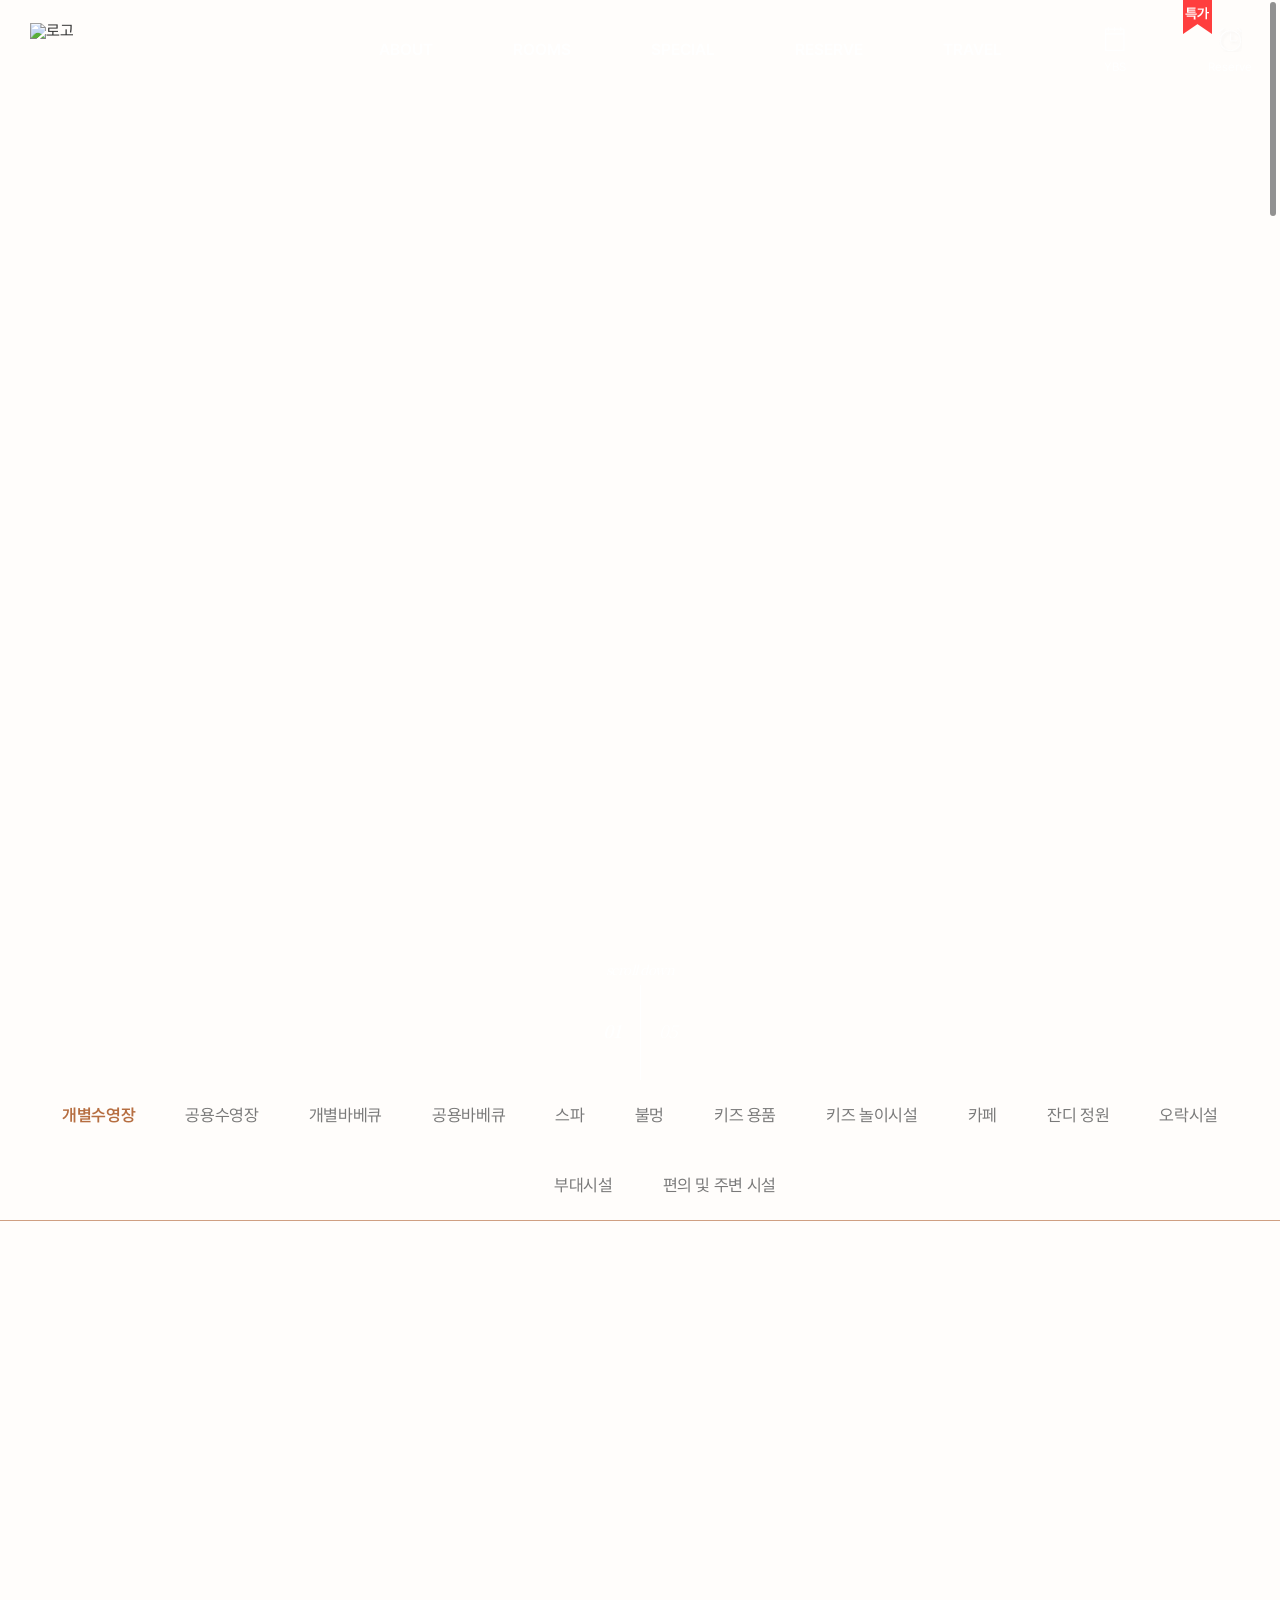
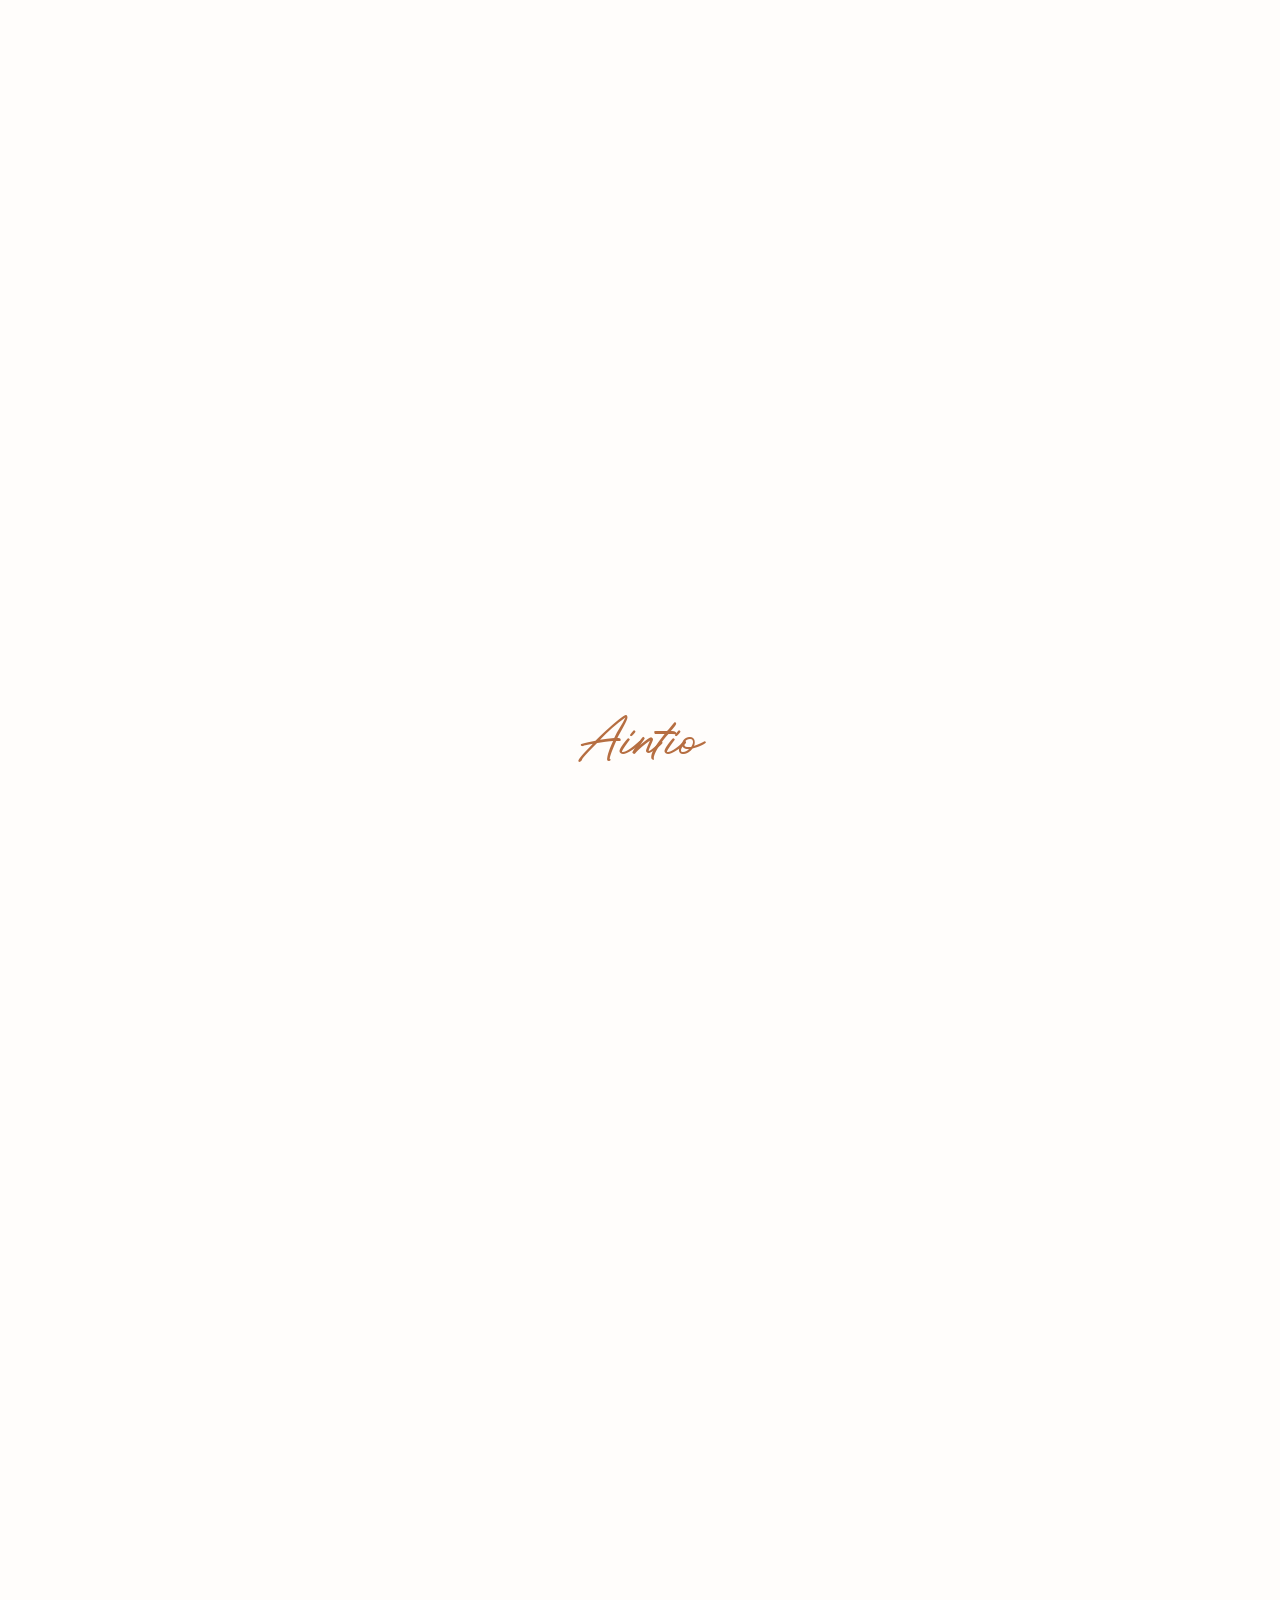
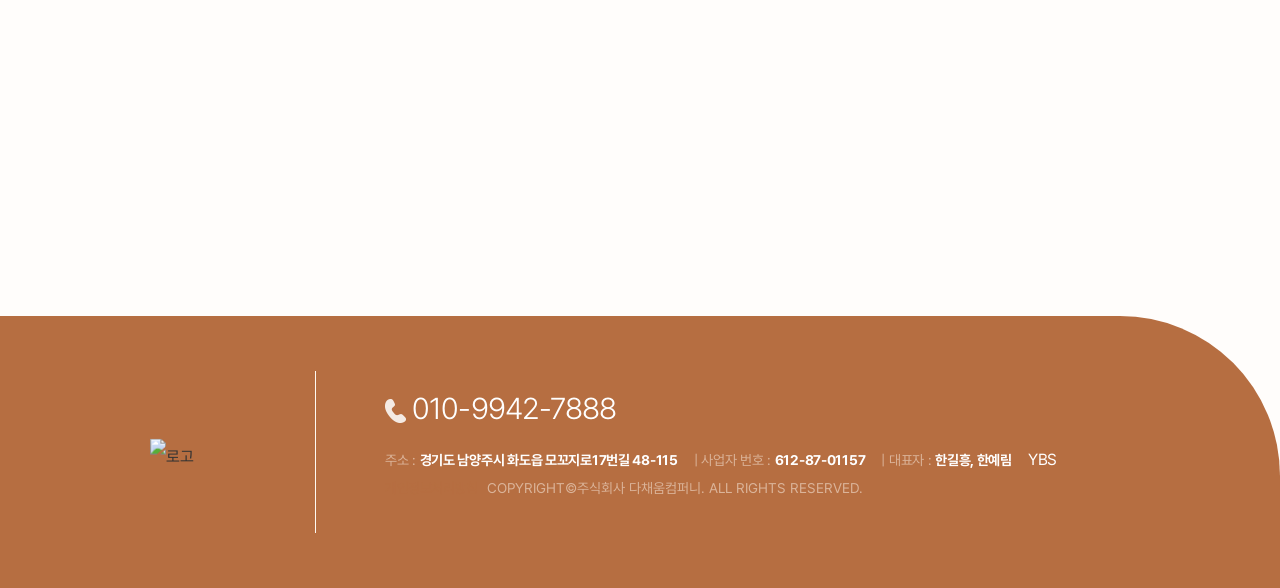
==== facility.html @ db91f079 "Deploy site files" ====
<!DOCTYPE html>
<html xmlns="http://www.w3.org/1999/xhtml" class="is-smooth-scroll-compatible is-loading">
<head>
    <!-- 렌더 게이트: 매핑 전 placeholder/fallback 깜빡임 방지 (매핑 완료 시 페이드인) -->
    <style>html.tpl-loading body{opacity:0}body{opacity:1;transition:opacity .3s ease}</style>
    <script>document.documentElement.classList.add('tpl-loading');window.__tplReveal=function(){document.documentElement.classList.remove('tpl-loading');};setTimeout(function(){window.__tplReveal&&window.__tplReveal();},3000);</script>
    <meta name="viewport" content="width=device-width, initial-scale=1.0">
    <meta http-equiv="Content-Type" content="text/html; charset=utf-8">
    <meta property="og:type" content="website">
    <title data-page-title>남양주 아인티오 스파 풀빌라 펜션 - 시설안내</title>
    <link rel="icon" href="data:," />
    <link rel="stylesheet" type="text/css" href="styles/theme.css">
    <link rel="stylesheet" type="text/css" href="styles/reset.css">
    <link rel="stylesheet" type="text/css" href="styles/style.css">
    <link rel="stylesheet" type="text/css" href="styles/board_black.css">
    <link rel="stylesheet" type="text/css" href="styles/popup_black.css">
    <link rel="stylesheet" type="text/css" href="styles/swiper-bundle.min.css">
    <script src="js/jquery.min.js"></script>
    <script src="js/jquery-ui.min.js"></script>
    <script type="text/javascript" src="js/swiper-bundle.min.js"></script>
    <script type="text/javascript" src="js/jquery.cookie.min.js"></script>
    <script type="text/javascript" src="js/ScrollTrigger.min.js"></script>
    <script type="text/javascript" src="js/gsap.min.js"></script>
    <script type="text/javascript" src="js/polyfill.min.js"></script>
    <script type="text/javascript" src="js/sly.js"></script>
    <script nomodule="" src="//polyfill.io/v3/polyfill.min.js?features=Object.assign%2CElement.prototype.append%2CNodeList.prototype.forEach%2CCustomEvent%2Csmoothscroll" crossorigin="anonymous"></script>
    <script type="text/javascript" src="js/locomotive-scroll.min.js"></script>
  <!-- Open Graph Meta Tags for Social Media -->
  <meta property="og:type" content="website" />
  <meta property="og:title" content="남양주 아인티오 스파 풀빌라 펜션 - 시설안내" />
  <meta property="og:description" content="남양주 아인티오에서 테라스 스파와 수영장, 개별바베큐까지 즐기며 커플·가족·단체 모두 여유롭고 감성 가득한 힐링 여행을 경험해보세요." />
  <meta property="og:image" content="https://bookingplay-media.s3.amazonaws.com/item_images/2026/01/26/A0lMGTUEHkdt.jpg" />
  <meta property="og:url" content="https://aintiops.co.kr" />

  <!-- Twitter Card Meta Tags -->
  <meta name="twitter:card" content="summary_large_image" />
  <meta name="twitter:title" content="남양주 아인티오 스파 풀빌라 펜션 - 시설안내" />
  <meta name="twitter:description" content="남양주 아인티오에서 테라스 스파와 수영장, 개별바베큐까지 즐기며 커플·가족·단체 모두 여유롭고 감성 가득한 힐링 여행을 경험해보세요." />
  <meta name="twitter:image" content="https://bookingplay-media.s3.amazonaws.com/item_images/2026/01/26/A0lMGTUEHkdt.jpg" />
  <meta name="naver-site-verification" content="cb6a6f01aaa038810b78defbe6ae359be162ad34" />
  <meta name="google-site-verification" content="gsGZ9w3AgyBipFaT1riKKNlrhnksj4LhYS3Xu4xmrjw" />
</head>
<body>
<div id="wrap">
    <div id="header-wrap"></div>
    <div class="scroll-wrap" id="doc" data-scroll-container="">
        <!-- s: container -->
        <div id="container">
            <!--// sub_visual -->
            <div class="sub_visual visual fadeDown" data-scroll="">
                <div class="visual_box">
                    <div class="visual_control">
                        <div class="swiper-arw swiper-button-prev" style="background:url() no-repeat left center ;background-size:auto 100%;"></div>
                        <div class="paging swiper-pagination"></div>
                        <div class="swiper-arw swiper-button-next" style="background:url() no-repeat right center ;background-size:auto 100%;"></div>
                    </div>
                    <div class="swiper-container">
                        <!-- data-* : data-facility-hero-slides | facilities[current].images[isSelected] (배경 슬라이드 rebuild) -->
                        <div class="swiper-wrapper" data-facility-hero-slides></div>
                    </div>
                </div>
                <a href="#snb_wrap" class="scroll_down">scroll down</a>
            </div>
            <!--// sub_visual -->
            <!-- s: snb_wrap -->
            <div id="snb_wrap">
                <!-- data-* : data-facility-nav | facilities[] (동적 생성, 현재 active, facility.html?id={id}) -->
                <ul data-facility-nav></ul>
            </div>
            <!-- e: snb_wrap -->
            <!-- s: content -->
            <section id="content" class="sub">
                <!-- s: special-wrap -->
                <div class="special-wrap">
                    <div class="tits">
                        <!-- data-* : data-facility-name | facilities[current].name -->
                        <h3 class="fadeUp" data-scroll=""><span>Special</span><span data-facility-name></span></h3>
                        <!-- data-* : data-facility-description | facilities[current].description (\n→<br>) -->
                        <p class="fadeUp" data-scroll="" data-facility-description></p>
                    </div>
                    <div class="dimg">
                        <!-- data-* : data-facility-image | facilities[current].images[isSelected][0] (배경, 없으면 placeholder) -->
                        <div class="img fadeUp" data-scroll="" data-facility-image></div>
                        <!-- data-* : data-facility-name-en | property.nameEn (숙소 영문명) -->
                        <h4 class="fadeUp" data-scroll="" data-facility-name-en></h4>
                        <!-- data-* : data-facility-gallery | facilities[current].images[isSelected] (li 배경+img 동적, 없으면 placeholder) -->
                        <ul data-facility-gallery></ul>
                    </div>
                    <div class="vimg fadeUp" data-scroll="">
                        <div class="cont">
                            <div class="fl">
                                <!-- data-* : data-facility-slides | facilities[] (이미지 슬라이드 rebuild) -->
                                <div class="swiper-container spec-img">
                                    <div class="swiper-wrapper" data-facility-slides></div>
                                </div>
                            </div>
                            <div class="fr">
                                <!-- data-* : data-facility-titles | facilities[] (txt-con: btxt=name, stxt='Special,') -->
                                <div class="spec-tit" data-facility-titles></div>
                                <div class="swiper-container spec-txt">
                                    <!-- data-* : data-facility-texts | facilities[] (0N. name + description, facility.html?id={id}) -->
                                    <div class="swiper-wrapper" data-facility-texts></div>
                                    <div class="swiper-pagination"></div>
                                </div>
                            </div>
                            <div class="btns">
                                <a href="#n" class="spec-prev" style="background-image:url(images/special_prev.png)"></a>
                                <a href="#n" class="spec-next" style="background-image:url(images/special_next.png)"></a>
                            </div>
                        </div>
                    </div>
                </div>
                <!-- e: special-wrap -->
            </section>
            <!-- e: content -->
        </div>
        <!-- e: container -->
        <div id="footer-wrap"></div>
    </div><!-- e: scroll-wrap -->
</div><!-- e: wrap -->
<!-- infra: SEO/헤더·푸터 동적 + 데이터 매핑 -->
<script src="js/image-helpers.js"></script>
<script src="js/preview-handler.js"></script>
<script src="js/data-mapper/core/base-mapper.js"></script>
<script src="js/data-mapper/pages/header-footer-mapper.js"></script>
<script src="js/data-mapper/pages/facility-mapper.js"></script>
<script src="js/header-footer-loader.js"></script>
<script src="js/custom.js"></script>
</body>
</html>
---- styles/theme.css ----
/* CDN Fonts */
@import url('https://fonts.googleapis.com/css2?family=Noto+Serif+KR:wght@200;300;400;500;600;700;900&display=swap');

/* CSS Variables */
:root {
  --font-ko-main: 'Noto Serif KR', serif;
  --font-ko-sub: 'Pretendard', sans-serif;
  --font-en-main: 'Roustel', serif;
  --color-primary: #FFF9F1;
  --color-secondary: #B66E41;
}
---- styles/style.css ----
/*** 공통 ***/
.clear:after {content:'';display:block;clear:both;}
.dn {display:none;}
.for_pc {display:inline-block;}
.for_m {display:none;}
.ff_notokr {font-family:var(--font-ko-sub) !important;}
.mo {display:none;}
@media screen and (max-width:640px){
    .for_pc {display:none;}
    .for_m {display:block;}
}
@media screen and (max-width:480px){
    .mo {display:block;}
}


/*** 레이아웃 ***/
html{overflow:hidden}
#wrap {min-width:360px;margin:0 auto;overflow:hidden;letter-spacing:-.5px;position:relative;background-color:rgb(from var(--color-primary) r g b / 0.3);}
.inner {max-width:1250px;margin:0 auto;box-sizing:border-box;position:relative;z-index:6;font-size:0; padding:0 20px;}
@media only screen and (max-width:1480px) {

}
@media only screen and (max-width:1280px) {

}
@media only screen and (max-width:1100px) {

}
@media only screen and (max-width:999px) {
    html.has-scroll-smooth{backface-visibility: hidden; /* transform: translateZ(0); */}
}
@media only screen and (max-width:680px){
    html.has-scroll-smooth{position: fixed;top: 0;bottom: 0;left: 0;right: 0;}
}
@media only screen and (max-width:480px){

}	

/*ybs*/
.header .btn_ybs {position:absolute;right:5%; top:0; width:100px;height:100px;text-align:center;display:flex;align-items: center; justify-content: center;border-left:1px solid rgba(255,255,255,0.2);font-size:12px;line-height:1;padding:0 0 0 0;color:#fff;letter-spacing:0;z-index:999;}
.header .btn_ybs span{display:block;padding-top:34px;color:#fff; font-size:12px;}
.header .btn_ybs span.over{color:#353535}
.header .btn_ybs .under{display:block;}
.header .btn_ybs .over{display:none;}
.header .btn_reserve .reser_price {position:absolute;left:0;top:0}

@media only screen and (max-width:999px) {  
    .header .btn_ybs{border-left:none; height:34px; display:none; width:34px; right:60px; top:50%;margin-top:-17px;}
    .header .btn_ybs span{width:34px;height:34px; background-size:22px auto !important; padding-top:0 !important; line-height:0;text-indent:-9999em;background-position:center center !important;}
}


/* ======================================================
header
=========================================================*/
.header {position:fixed;left:0;top:0;right:0;z-index:99; min-width:360px;border-bottom:1px solid rgba(255,255,255,0.2); -webkit-transition: all 0.3s ease-in-out;-moz-transition: all 0.3s ease-in-out;-o-transition: all 0.3s ease-in-out;transition: all 0.3s ease-in-out;}
.header.on{border-bottom:1px solid rgba(255,255,255,0.2);background:rgb(from var(--color-secondary) r g b / 0.35);}
.header .hd_inner {padding:0 0;width:calc(100% - 200px);margin:0 auto;box-sizing:border-box; height:100px;}
.header .hd_inner:after {content:'';display:block;clear:both;}
/* 로고 최대 폭/높이 — mapLogo가 인라인 max-width/max-height로 참조 (비율 유지한 채 축소)
   --logo-h는 각 구간의 헤더 배경(hd_inner) 높이 − .logo top 보다 작게 잡아 로고가 배경 밖으로 나가지 않게 함
   기본: 헤더 100px / top 20px, ≤999px: 헤더 70px / top 14px */
:root{ --logo-w:140px; --logo-h:60px; }
@media only screen and (max-width:1280px){ :root{ --logo-h:50px; } }
@media only screen and (max-width:999px){ :root{ --logo-h:45px; } }
@media only screen and (max-width:680px){ :root{ --logo-w:100px; --logo-h:40px; } }
.header .logo {color:#fff;text-align:center;z-index:999; position:absolute; left:40px; top:20px;}
.header .logo a{display:block;height:70px;}
.header .logo img {height:60px;}
.header .logo,

.header .hd_lnb ul,
.header .hd_lnb ul .depth1,
.header .btn_menu,
.header .btn_hd_res {display:inline-block;vertical-align:middle;font-size:0;}
.header .hd_lnb {position:relative;z-index:90; text-align:center; font-size:0; display:block;padding-left:100px}
.header .hd_lnb:after {content:'';display:block;clear:both;}
.header .hd_lnb ul{}
.header .hd_lnb ul,
.header .hd_lnb ul .depth1 {display:inline-block;vertical-align:middle;}
.header .hd_lnb ul .depth1 {font-size:18px;position:relative;}
/* padding 60px: 대메뉴 폭(글자+120px)이 드롭다운 max-width 이상이 되게 해 인접 서브메뉴끼리 겹치지 않도록 */
.header .hd_lnb ul .depth1 .depth1_a {line-height:6.25;display:block;padding:0 60px;transition:none;letter-spacing:0; text-transform:uppercase;}
.header .hd_lnb ul .depth1 .depth1_a span{font-weight:600; color:#fff;letter-spacing:0}
/* width:auto + min-width:100% → 내용만큼만 넓어지고 최소 대메뉴 폭은 유지, max-width에서 말줄임 */
.header .hd_lnb ul .depth1 .depth_box {position:absolute;left:50%;top:calc(100% + 30px);width:auto;min-width:100%;max-width:190px;transform:translateX(-50%);z-index:91;text-align:center;max-height:0;overflow:hidden;opacity:0;transition:max-height .4s, opacity .4s;}
/* --lnb-box-h / --lnb-bg-h: 열린 서브메뉴 실제 높이(custom.js updateLnbBgHeight가 .header에 주입). roomtypes 개수에 따라 가변 */
.header .hd_lnb ul .depth1 .depth_box.on {max-height:var(--lnb-box-h, 1000px);opacity:1;}
/* 화면 높이를 넘길 만큼 항목이 많으면 드롭다운 내부 스크롤 */
.header.is-lnb-scroll .hd_lnb ul .depth1 .depth_box.on {overflow-y:auto;overscroll-behavior:contain;scrollbar-width:thin;scrollbar-color:rgba(255,255,255,.5) transparent;}
.header.is-lnb-scroll .hd_lnb ul .depth1 .depth_box.on::-webkit-scrollbar {width:4px;}
.header.is-lnb-scroll .hd_lnb ul .depth1 .depth_box.on::-webkit-scrollbar-thumb {background:rgba(255,255,255,.5);border-radius:2px;}
.header.is-lnb-scroll .hd_lnb ul .depth1 .depth_box.on::-webkit-scrollbar-track {background:transparent;}
.header .hd_lnb ul .depth1 .depth_box li {font-size:14px;line-height:1;padding:7px 0;color:#333;}
.header .hd_lnb ul .depth1 .depth_box li + li {margin-top:5px;}
/* 긴 객실명은 한 줄 유지 + 말줄임(...) — 줄바꿈으로 드롭다운이 세로로 폭증하는 것 방지 (full 텍스트는 title 속성) */
.header .hd_lnb ul .depth1 .depth_box li a {display:inline-block;max-width:100%;white-space:nowrap;overflow:hidden;text-overflow:ellipsis;vertical-align:middle;font-size:inherit;color:inherit; line-height:1.5em; position:relative;font-size:16px;font-weight:300; color:#fff;letter-spacing:0}

.header .hd_lnb ul .depth1 .depth_box li a:after{width:0;left:50%; bottom:-1px; border-bottom:1px solid #fff; display:block; content:""; position:absolute;-webkit-transition:  width 0.4s ease-in-out;-moz-transition:  width 0.4s ease-in-out;-o-transition:  width 0.4s ease-in-out;transition: width 0.4s ease-in-out;-webkit-transform: translateX(-50%); -moz-transform: translateX(-50%);-ms-transform: translateX(-50%); -o-transform:  translateX(-50%);transform: translateX(-50%);}
.header .hd_lnb ul .depth1 .depth_box li a:hover:after, .header .hd_lnb ul .depth1 .depth_box li.active a:after{width:100%;}


.header .hd_lnb .hd_lnb01 {float:left;}
.header .hd_lnb .hd_lnb02 {float:right;}
.header .hd_lnb_bg{position:absolute;left:0;top:100%;right:0;background:rgb(from var(--color-secondary) r g b / 0.35);z-index:50;overflow:hidden;height: 0;box-sizing: border-box;height:0;transition:all .5s;}
.header .hd_lnb_bg.on {height:var(--lnb-bg-h, 500px);}


/* .header.on{background:#fff;border-bottom-color:#efefef;}
.header.on .logo a{background:url(../common/images/logo_over.png) no-repeat ;background-size:auto 100% }
.header.on .logo img{visibility:hidden;}
.header.on .hd_lnb ul .depth1 .depth1_a span{color:#353535}
.header.on .hd_lnb ul .depth1 .depth1_a:hover {text-decoration:underline;} */


.header .btn_menu {display:none;width:36px;height:36px;position:absolute;right:20px;top:50%;transform:translateY(-50%);cursor:pointer;}
/*reserve*/
.header .btn_reserve {position:absolute;right:0%; top:0; width:100px;height:100px;text-align:center;display:flex;align-items: center; justify-content: center;border-left:1px solid rgba(255,255,255,0.2);font-size:12px;line-height:1;padding:0 0 0 0;color:#fff;letter-spacing:0;}
.header .btn_reserve span{display:block;padding-top:34px;color:#fff; font-size:12px;}
.header .btn_reserve span.over{color:#353535}

.header .btn_menu .under{display:block; height:36px}
.header .btn_menu .over{display:none;}
/* .header.on .btn_menu .under{display:none}
.header.on .btn_menu .over{display:block; height:36px;} */

/*reserve*/
.header .btn_reserve .under{display:block;}
.header .btn_reserve .over{display:none;}

/* .header.on .btn_reserve{border-left-color:#ededed;}
.header.on .btn_reserve .under{display:none}
.header.on .btn_reserve .over{display:block;} */
@media only screen and (max-width:1480px) {
    .header .btn_ybs {right:6%;}

}
@media only screen and (max-width:1280px) {
    .header .btn_reserve {right:0%;}
    .header .btn_ybs {right: 9%;}
    .header .logo{top:22px; left:30px}
    .header .logo a{display:block;height:50px;}
    .header .logo img {height:50px;}
    .header .hd_lnb ul .depth1 .depth1_a{padding:0 40px;}
    /* 대메뉴 폭이 줄어드는 구간 — 드롭다운도 같이 좁혀 겹침 방지(긴 객실명은 말줄임) */
    .header .hd_lnb ul .depth1 .depth_box{max-width:150px;}
}
@media only screen and (max-width:1100px) {
    .header .btn_ybs {right:9%;}

}
@media only screen and (min-width:999px) {

    .header .btn_menu, .aside, .aside_bg{display:none !important;}
}
@media only screen and (max-width:999px) {
    .header{border-bottom:1px solid rgba(255,255,255,0.2);}
    .header.on{background:rgb(from var(--color-secondary) r g b / 0.65) !important ;border-bottom:1px solid rgba(255,255,255,0.2);}
    .header .hd_inner, .header.on .hd_inner {width:auto; height:70px; padding-right:0;}
    .hd_lnb{display:none !important;}
    .header .btn_menu{display:block;}
    .header .btn_reserve{display:none !important}

    .header .logo {position:Absolute; left:20px; top:14px; display:block;}
    .header .logo a{display:block;height:45px;}
    .header .logo img {height:45px;}

    .header .btn_reserve{border-left:none; height:34px; display:block; width:34px; right:60px; top:50%;margin-top:-17px;}
    .header .btn_reserve span{width:34px;height:34px; background-size:22px auto !important; padding-top:0 !important; line-height:0;text-indent:-9999em;background-position:center center !important;}
}
@media only screen and (max-width:680px) {
    .header .logo{top:15px;}
    .header .logo a{height:36px;}
    .header .logo img {height:45px;}
}
@media only screen and (max-width:480px) {

}

/* ======================================================
header 네이버·인스타그램 (homepage.socialLinks.blog / .instagram 있을 때만 노출)
- 마크업 기본 display:none → header-footer-mapper.mapSocialLinks 가 값 있을 때만 보인다.
- 버튼 박스·아이콘은 원본 그대로: 네이버 = fisterrapension.kr .btn_naver (N 로고 30px),
  인스타 = thebestpoolvilla.co.kr .btn_insta (34px, top:14%).
- 가로 위치: 원본은 % 값이라 좁은 PC 폭에서 YBS 와 겹친다(피스테라 1480px 이하 실측).
  YBS 의 right(5% / 6% / 9%) 에 px 를 더해 [인스타][네이버] | YBS | 예약 순으로 붙인다.
  (네이버 중심 = YBS 왼쪽 경계선 + 30px, 인스타 중심 = 네이버 + 50px)
- 메뉴(hd_lnb)는 가운데 정렬이라 버튼이 생기면 오른쪽 끝 메뉴(RESERVE/TRAVEL)와 겹친다.
  매퍼가 루트에 찍는 data-social="on" 일 때만 메뉴를 왼쪽으로 민다(더베스트 ≤1100px 처리와 같은 취지).
  1481px 이상은 여유가 있어 그대로 두고, 그 아래는 TRAVEL 까지 5개 메뉴가 한 줄을 유지하는 만큼만 민다.
=========================================================*/
/*naver*/
.header .btn_naver {position:absolute;right:calc(5% + 80px); top:0; width:100px;height:100px;text-align:center;display:flex;align-items: center; justify-content: center;font-size:12px;line-height:1;padding:0 0 0 0;color:#fff;letter-spacing:0;}
.header .btn_naver span {display:block;padding-top:34px;color:#fff; font-size:12px;}
.header .btn_naver .under{display:block;}
/*insta*/
.header .btn_insta {position:absolute;right:calc(5% + 130px); top:14%; width:100px;height:100px;text-align:center;display:flex;align-items: center; justify-content: center;font-size:12px;line-height:1;padding:0 0 0 0;color:#fff;letter-spacing:0;z-index:90;}
.header .btn_insta span{display:block;padding-top:34px;color:#fff; font-size:12px;}
.header .btn_insta .under{display:block; height:36px}
/* 원본 그대로 100x100 투명 상자를 쓰다 보니 네이버 상자가 인스타 아이콘 위를 덮어, 인스타를 눌러도 네이버로 갔다.
   상자는 클릭을 통과시키고 아이콘(.under)만 클릭을 받게 한다 (링크 동작은 그대로 a 가 처리). */
.header .btn_naver,.header .btn_insta{pointer-events:none;}
.header .btn_naver .under,.header .btn_insta .under{pointer-events:auto;}

@media only screen and (max-width:1480px) {
    .header .btn_naver {right:calc(6% + 80px);}
    .header .btn_insta {right:calc(6% + 130px);}
    [data-social='on'] .header .hd_lnb {padding-left:0; padding-right:80px;}
}
@media only screen and (max-width:1280px) {
    .header .btn_naver {right:calc(9% + 80px);}
    .header .btn_insta {right:calc(9% + 130px);}
    [data-social='on'] .header .hd_lnb {padding-left:0; padding-right:140px;}
}
@media only screen and (max-width:999px) {
    /* 모바일: 예약·YBS 는 숨고 메뉴(right:20px) 왼쪽에 [인스타][네이버] — 네이버는 피스테라 값 그대로 */
    .header .btn_naver {right:5%;top:-17%;}
    .header .btn_insta {right:calc(5% + 46px);top:2px;}
}
@media only screen and (max-width:480px) {
    .header .btn_naver {right:10%;}
    .header .btn_insta {right:calc(10% + 46px);}
}



.aside {position:relative; z-index:1112;position:fixed;right:-480px;top:0;height:100%; max-height:100%; min-width:320px;width:86%; max-width:480px;overflow-y:auto;background:var(--color-primary);transition-timing-function:ease-in-out;display:flex;align-items: center; justify-content: center;-webkit-transition:right .6s cubic-bezier(.77,0,.175,1);-moz-transition:right .6s cubic-bezier(.77,0,.175,1);transition:right .6s cubic-bezier(.77,0,.175,1)}
.aside .aisde_inner {width:100% ;text-align:center;}
.aside.on{right:0;}
.aside .aside_box { }
.aside .btn_close {position:absolute;right:30px;top:30px;width:30px;height:30px;background-size:25px !important;z-index:9910;}
.aside.on .btn_close {display:block;}
.aside .depth1 {font-family: 'Montserrat'; font-size:32px;letter-spacing:0;line-height:1.4em;color:var(--color-secondary);display:block; font-weight:600;}
.aside .depth1:nth-child(n+2){margin-top:30px;}
.aside .depth_list {display:none;transition:none;padding:15px 0}
.aside .depth_list li {}
.aside .depth_list li:nth-child(n+2){margin-top:15px}
.aside .depth_list li a {font-family: var(--font-ko-main);font-size:20px;line-height:1.4em;display:block;color:#797979; font-weight:300;}
.aside .depth_list li a:hover{color:#353535}

.aside_bg {position:fixed;left:0;top:0;bottom:0;right:0;z-index:900;background:rgba(0,0,0,0.7);display:none;cursor:pointer;}

@media only screen and (max-width:1480px) {

}
@media only screen and (max-width:1280px) {

}
@media only screen and (max-width:1100px) {

}
@media only screen and (max-width:999px) {

}
@media only screen and (max-width:680px) {	
    .aside .depth1:nth-child(n+2){margin-top:25px;}
    .aside .btn_close {background-size:22px auto !important; right:25px; top:25px;}
    .aside .depth1 {font-size:28px;}
    .aside .depth_list li:nth-child(n+2){margin-top:12px}
    .aside .depth_list li a {font-size:18px;}
}
@media only screen and (max-width:480px) {
    .aside .depth1:nth-child(n+2){margin-top:20px;}
    .aside .btn_close {background-size:19px auto !important;right:20px; top:20px;}
    .aside .depth1 {font-size:24px;}
    .aside .depth_list li:nth-child(n+2){margin-top:10px}
    .aside .depth_list li a {font-size:16px;}
}
@media only screen and (max-width:400px) {
    .aside .depth1 {font-size:21px;}
    .aside .depth_list li a {font-size:15px; font-weight:500;}
}

/*** 공통 ***/
.swiper-container {overflow:hidden;}
.swiper-pagination.paging {position:static;transform:none;width:auto;}
.swiper-arw.swiper-button-next,
.swiper-arw.swiper-button-prev {cursor:pointer;width:auto;height:auto;margin:0;display:inline-block;position:static;font-size:0;}
.swiper-arw.swiper-button-next:after,
.swiper-arw.swiper-button-prev:after {display:none;}
.swiper-horizontal .swiper-pagination.swiper-paging {bottom:104px;text-align:center;z-index:5;}
.swiper-horizontal .swiper-pagination.swiper-paging .swiper-pagination-bullet {width:10px;height:10px;border-radius:10px;opacity:1;background:#fff;transition:all .4s;}
.swiper-horizontal .swiper-pagination.swiper-paging .swiper-pagination-bullet-active {width:50px;background:var(--color-secondary);}

.link {position:absolute;left:0;top:0;width:100%;height:100%;z-index:1;}





/* ======================================================
signature video (히어로 위 영상 밴드, 영상 있는 숙소만 노출)
=========================================================*/
.vimeoWrap {position:relative;width:100%;font-size:0;line-height:0;overflow:hidden;background:#000;}
.vimeoWrap .signature-video {display:block;width:100%;height:auto;object-fit:cover;}

/* ======================================================
visual
=========================================================*/
.visual {height:100vh;z-index:0;position:relative;}
.visual .ico {position:absolute;left:35px;bottom:-135px;width:362px;height:269px;z-index:2;animation:move1 2.5s ease-in-out infinite;-webkit-animation:move1 2.5s ease-in-out infinite;}
.visual .visual_box {overflow:hidden;}
.visual .visual_box,
.visual .visual_box .swiper-container,
.visual .visual_box .swiper-slide {height:100%;}
.visual .visual_txt {position:absolute;left:50%;top:50%;z-index:2;transform:translate(-50%,-50%);text-align:center;width:100%;padding: 0 40px;box-sizing:border-box;word-break:keep-all;}
.visual .visual_txt strong,
.visual .visual_txt p {color:#fff;}
.visual .visual_txt strong {font-size:50px;line-height:.8;font-weight:600;font-family:var(--font-ko-sub);}
.visual .visual_txt p {font-size:20px;line-height:1;margin-top:1.5em;}
.visual .arw {position:absolute;top:50%;left:50%;transform:translate(-50%, -50%);width:calc(100% - 200px);height:1px;z-index:2;}
.visual .arw:after {content:"";display:block;clear:both;}
.visual .arw .swiper-arw {width:80px;height:80px;}
.visual .arw .swiper-button-prev {float:left; margin-right:16px}
.visual .arw .swiper-button-next {float:right; margin-left:16px}
.visual .visual_control {width:190px;font-size:0;text-align:center;position:absolute;bottom:45px;left:50%;z-index:2;transform:translate(-50%,0);}
.visual .visual_control > * {display:inline-block;vertical-align:middle;}
.visual .visual_control .swiper-arw {width:18px;height:30px;}

.visual .visual_control .swiper-pause {width:10px;height:10px;margin-left:22px;cursor:pointer;border: 3px solid #fff;border-width: 0 3px 0 3px;box-sizing: border-box;}
.visual .visual_control .swiper-start {display:none;margin-left: 21px;cursor:pointer;border-left: 5px solid transparent;border-right: 6px solid transparent;border-bottom: 9.45px solid #fff;transform: rotate(92deg);}

.visual .paging,
.visual .paging span {font-size:0;}
.visual .paging {margin:0px 24px;}
.visual .paging span {font-size:20px;color:#fff;position:relative;font-family: var(--font-ko-main);font-style:italic; line-height:30px;display:inline-block;vertical-align:top; width:26px;}
.visual .paging span + span {padding-left:30px;font-weight:100;}
.visual .paging .swiper-pagination-current {font-weight:600;}

.visual .scroll_down{position:absolute; left:50%; width:160px; margin-left:-80px;line-height:30px; bottom:95px;font-style:italic;  text-align:Center;font-family: var(--font-ko-main); font-size:13px; color:#fff; font-weight:500; z-index:912;}
.visual .scroll_down:after{border-left:1px solid #fff; height:95px; position:Absolute; left:50%; bottom:-95px; display:block; content:""}

.visual.travel{height:500px;}
@media only screen and (max-width:1480px) {
    .visual {height:1080px;}
    .visual .visual_box .swiper-slide .img{height:1080px;}

    .visual.travel{height:450px;}
    .visual.travel .visual_box .swiper-slide .img{height:900px;}

    .visual .visual_control { bottom:35px}
    .visual .visual_control .swiper-arw {width:22px;background-size:20px auto !Important;}

    .visual .paging {margin:0px 24px;}
    .visual .paging span{font-size:18px;}
}
@media only screen and (max-width:1250px) {
    .visual {height:900px;}
    .visual .visual_box .swiper-slide .img{height:900px;}

    .visual.travel{height:400px;}
    .visual.travel .visual_box .swiper-slide .img{height:800px;}

    .visual .scroll_down{font-size:12px; bottom:70px; }
    .visual .scroll_down:after{height:70px;bottom:-70px; }
}
@media only screen and (max-width:1100px) {
    .visual {height:800px;}
    .visual .visual_box .swiper-slide .img{height:800px;}

    .visual.travel{height:400px;}
    .visual.travel .visual_box .swiper-slide .img{height:600px;}
}
@media only screen and (max-width:999px) {
    .visual {height:700px;}
    .visual .visual_box .swiper-slide .img{height:700px;}

    .visual.travel{height:350px;}
    .visual.travel .visual_box .swiper-slide .img{height:500px;}

    .visual .visual_control { bottom:25px}
    .visual .visual_control .swiper-arw {width:20px;background-size:18px auto !Important; height:20px;}

    .visual .paging {margin:0px 16px;}
    .visual .paging span{font-size:16px; line-height:20px;}

    .visual .scroll_down{font-size:11px; bottom:50px; }
    .visual .scroll_down:after{height:50px;bottom:-50px; }
}
@media only screen and (max-width:680px) {
    .visual {height:600px;}
    .visual .visual_box .swiper-slide .img{height:600px;}

    .visual.travel{height:230px;}
    .visual.travel .visual_box .swiper-slide .img{height:300px;}

    .visual .visual_control .swiper-arw {width:18px;background-size:14px auto !Important;}
    .visual .paging span{font-size:14px;}

    .visual .scroll_down{font-size:10px; bottom:40px; }
    .visual .scroll_down:after{height:40px;bottom:-40px; }
}
@media only screen and (max-width:480px) {
    .visual {height:500px;}
    .visual .visual_box .swiper-slide .img{height:500px;}


    .visual .visual_control { bottom:15px}
    .visual .visual_control .swiper-arw{width:16px;background-size:10px auto !Important;}

    .visual .paging {margin:0px 12px;}
    .visual .paging span{font-size:12px;}
}
@media only screen and (max-width:400px) {
    .visual {height:400px;}
    .visual .visual_box .swiper-slide .img{height:400px;}

    .visual .visual_control .swiper-arw{background-size:8px auto !Important;}
}


/* ======================================================
.main_about
=========================================================*/
.main_about{padding:110px 0 120px 0;position:relative;}
.main_about:before{width:15%; max-width:335px;height:100%; position:Absolute; left:-9%; top:0; background:var(--color-primary); display:block ;content:"";-webkit-transition: all 1.5s ease-in-out;-moz-transition: all 1.5s ease-in-out;-o-transition: all 1.5s ease-in-out;transition: all 1.5s ease-in-out;}
.main_about.is-inview:before{left:0;}
.main_about .cont{ position:relative ;z-index:23;}
.main_about .cont:after{display:block; content:"";clear:both}
.main_about .cont .fl{float:left; width:50%; box-sizing:border-box; position:relative ;z-index:2; display:flex;align-items: center; justify-content: right; }
.main_about .cont .fr{float:right;width:50%; box-sizing:border-box; position:relative ;z-index:232; padding-left:70px;}

.main_about .cont .fl .vc{display:inline-block;vertical-align:top; position:relative;width:625px; text-align:center; padding-top:300px; box-sizing:border-box;min-height:550px;}
.main_about .cont .fl .rtxt{position:absolute;left:50%; top:0; color:rgb(from var(--color-secondary) r g b / 0.65); font-size:15px; line-height:1.5em; width:16px; padding-top:90px; margin-left:-8px;}
.main_about .cont .fl .rtxt span{ animation-delay:0.2s; display:block;color:rgb(from var(--color-secondary) r g b / 0.65); font-size:15px; }
.main_about .cont .fl .rtxt:after{border-left:1px solid rgb(from var(--color-secondary) r g b / 0.65); height:0; position:Absolute; left:50%; margin-left:-1px; top:22px; display:block; content:"";-webkit-transition: height 1s ease-in-out;-moz-transition: height 1s ease-in-out;-o-transition: height 1ss ease-in-out;transition: height 1s ease-in-out;}
.main_about .cont .fl .rtxt.is-inview:after{opacity:1;height:45px; transition-delay: 0.1s;}

.main_about .cont .fl h3{text-align:center;}
.main_about .cont .fl h3 span{animation-delay:0.3s;display:block;font-family: var(--font-en-main); line-height:1em; font-size:120px; color:var(--color-secondary); margin-bottom:15px;}
.main_about .cont .fl h3 i{animation-delay:0.4s;font-family: var(--font-ko-main); font-size:22px; color:var(--color-secondary);  display:block}
.main_about .cont .fl .stxt{margin-top:40px; position:relative;line-height:1.2em;  padding-left:80px;padding-bottom:10px; margin-left:125px;text-align:left;}
.main_about .cont .fl .stxt:before{border-right:1px solid var(--color-secondary); position:absolute ;left:67px; top:10px; height:0;display:block; content:"";-webkit-transition: height 0.5s ease-in-out, top 0.5s ease-in-out;-moz-transition: height 0.5s ease-in-out, top 0.5s ease-in-out;-o-transition: height 0.5s ease-in-out, top 0.5s ease-in-out;transition: height 0.5s ease-in-out, top 0.5s ease-in-out}
.main_about .cont .fl .stxt.is-inview:before{height:14px;transition-delay: 0.6s;top:4px;}
.main_about .cont .fl .stxt span{font-size:14px; color:rgb(from var(--color-secondary) r g b / 0.65); position:absolute ;left:0; top:0; letter-spacing:0;opacity:0;-webkit-transition: opacity 0.5s ease-in-out, transform 0.65s ease-in-out;-moz-transition: opacity 0.5s ease-in-out, transform 0.65s ease-in-out;-o-transition: opacity 0.5s ease-in-out, transform 0.65s ease-in-out;transition: opacity 0.5s ease-in-out, transform 0.65s ease-in-out;  -webkit-transform: translateX(30px); -moz-transform: translateX(30px);-ms-transform: translateX(30px); -o-transform:  translateX(30px);transform: translateX(30px);}
.main_about .cont .fl .stxt:after{position:absolute ;left:0; bottom:-1px; border-bottom:1px solid rgb(from var(--color-secondary) r g b / 0.65); display:block; content:""; width:700px;}
.main_about .cont .fl .stxt br{display:none}
.main_about .cont .fl .stxt p{line-height:1.7em; color:var(--color-secondary); font-size:14px; opacity:0;-webkit-transition: opacity 0.5s ease-in-out, transform 0.65s ease-in-out;-moz-transition: opacity 0.5s ease-in-out, transform 0.65s ease-in-out;-o-transition: opacity 0.5s ease-in-out, transform 0.65s ease-in-out;transition: opacity 0.5s ease-in-out, transform 0.65s ease-in-out;  -webkit-transform: translateX(30px); -moz-transform: translateX(30px);-ms-transform: translateX(30px); -o-transform:  translateX(30px);transform: translateX(30px);}

.main_about .cont .fl .stxt.is-inview span{transition-delay: 0.4s; opacity:1;-webkit-transform: translateX(0); -moz-transform: translateX(0);-ms-transform: translateX(0); -o-transform:  translateX(0);transform: translateX(0);}
.main_about .cont .fl .stxt.is-inview p{transition-delay: 0.65s;opacity:1;-webkit-transform: translateX(0); -moz-transform: translateX(0);-ms-transform: translateX(0); -o-transform:  translateX(0);transform: translateX(0);}

.main_about .cont .fr .rtxt{animation-delay:0.5s;position:absolute;left:-34px; top:0; color:rgb(from var(--color-secondary) r g b / 0.65); font-size:13px; line-height:1.75em; width:14px; padding-top:60px; margin-left:-8px; display:none;}
.main_about .cont .fr .rtxt:after{border-left:1px solid rgb(from var(--color-secondary) r g b / 0.65); height:35px; position:absolute; left:50%; margin-left:-1px; top:22px; display:block; content:"";}

.main_about .cont .fr .img{width:400px;height:550px; position:relative; z-index:23;}
.main_about .cont .fr .img .vimg p{height:550px; background-size:cover !Important;border-radius:200px 200px 0 0; overflow:hidden;}
.main_about .cont .fr .img .vimg{animation-delay:0.6s;width:400px;height:550px;position:relative;z-index:23;}
.main_about .cont .fr .img .bg{animation-delay:0.9s; width:100%;height:100%;position:absolute;right:-25px; bottom:-25px; z-index:-1; display:block ;content:""}
.main_about .cont .fr .img .bg p{width:400px;height:550px; border-radius:200px 200px 0 0;background:var(--color-primary);  }

@media only screen and (max-width:1480px) {

}
@media only screen and (max-width:1250px) {
    .main_about:before{width:8%;}

    .main_about .cont .fl .vc{width:550px; padding-top:280px;}
    .main_about .cont .fl .rtxt span{font-size:14px;}
    .main_about .cont .fl h3{}
    .main_about .cont .fl h3 span{font-size:100px}
    .main_about .cont .fl h3 i{font-size:20px;}
    .main_about .cont .fl .stxt{margin-top:30px;} 

    .main_about .cont .fr .img{width:360px; height:520px;}
    .main_about .cont .fr .img .vimg{width:360px; height:520px;}
    .main_about .cont .fr .img .vimg p{height:520px;}
    .main_about .cont .fr .img .bg p{width:360px;height:520px;}
}
@media only screen and (max-width:1100px) {
    .main_about:before{width:7%;}

    .main_about .cont .fl .vc{width:500px; padding-top:250px; min-height:500;}
    .main_about .cont .fl .rtxt span{font-size:13px;}
    .main_about .cont .fl h3{font-size:18px;}
    .main_about .cont .fl h3 span{font-size:80px}
    /* .main_about .cont .fl h3 i{font-size:18px;} */
    .main_about .cont .fl .stxt{margin-top:30px; margin-left:110px} 

    .main_about .cont .fr .img{width:330px; height:480px;}
    .main_about .cont .fr .img .vimg{width:330px; height:480px;}
    .main_about .cont .fr .img .vimg p{height:480px;}
    .main_about .cont .fr .img .bg p{width:330px;height:480px;}
}
@media only screen and (max-width:999px) {
    .main_about{padding:70px 0}
    .main_about:before{display:none;}
    .main_about .cont .fl{float:none;width:auto; display:block; margin-top:70px; text-align:center;}
    .main_about .cont .fr{float:none;width:auto;  display:block; padding:0}
    .main_about .cont .fl .rtxt{display:none;}

    .main_about .cont .fl h3{}
    .main_about .cont .fl h3 span{font-size:70px}
    /* .main_about .cont .fl h3 i{font-size:16px;} */
    .main_about .cont .fl .stxt{margin-top:30px; margin-left:0;text-align:Center; padding:0; line-height:1.7em; }
    .main_about .cont .fl .stxt br{display:Block;}
    .main_about .cont .fl .stxt span{display:none;}
    .main_about .cont .fl .stxt:before{display:none;}
    .main_about .cont .fl .stxt:after{display:none;}	
    .main_about .cont .fl .stxt p{ font-size:15px; font-weight:300;}


    .main_about .cont .fl .vc{width:auto; padding-top:0;display:block; text-align:center; min-height:auto;}

    .main_about .cont .fr .rtxt{display:block;}
    .main_about .cont .fr .img{margin:0 auto;width:330px; height:480px;}
    .main_about .cont .fr .img .vimg{width:330px; height:480px;}
    .main_about .cont .fr .img .vimg p{height:480px;}
    .main_about .cont .fr .img .bg{ right:-20px ;bottom:-20px;}
    .main_about .cont .fr .img .bg p{width:330px;height:480px;}
}
@media only screen and (max-width:680px) {
    .main_about{padding:50px 0; padding-top:70px}
    .main_about .cont .fl h3{}
    /* .main_about .cont .fl h3 span{font-size:50px}
    .main_about .cont .fl h3 i{font-size:15px;} */
    .main_about .cont .fl .stxt{margin-top:20px;}

    .main_about .cont .fr .rtxt{left:-24px; font-size:12px;}
    .main_about .cont .fr .img{width:290px; height:430px;}
    .main_about .cont .fr .img .vimg{width:290px; height:430px;}
    .main_about .cont .fr .img .vimg p{height:430px;}
    .main_about .cont .fr .img .bg{right:-15px ;bottom:-15px;}
    .main_about .cont .fr .img .bg p{width:290px;height:430px; }
}
@media only screen and (max-width:480px) {
    .main_about .cont .fl{margin-top:50px;}
    .main_about .cont .fl h3{}
    /* .main_about .cont .fl h3 span{font-size:45px}
    .main_about .cont .fl h3 i{font-size:14px;} */

    .main_about .cont .fr .img{width:250px; height:360px;}
    .main_about .cont .fr .img .vimg{width:250px; height:360px;}
    .main_about .cont .fr .img .vimg p{height:360px;}
    .main_about .cont .fr .img .bg{}
    .main_about .cont .fr .img .bg p{width:250px;height:360px;}
}
@media only screen and (max-width:400px) {
    .main_about .cont .fr .img{width:220px; height:310px;}
    .main_about .cont .fr .img .vimg{width:220px; height:310px;}
    .main_about .cont .fr .img .vimg p{height:310px;}
    .main_about .cont .fr .img .bg{right:-10px ;bottom:-10px;}
    .main_about .cont .fr .img .bg p{width:220px;height:310px; }
}







/* ======================================================
.main_room
=========================================================*/
.main_room{padding:150px 0 150px 0;}
.main_room .tits{text-align:center;}
.main_room .tits h3{font-family:'Montserrat'; color:var(--color-secondary); font-weight:500; line-height:1.1em; font-size:45px;animation-delay:0.2s;}
.main_room .tits p{font-size:35px; font-weight:400 ;color:#ffa81a;font-family: var(--font-en-main); line-height:1.1em; text-indent:15px; margin-top:-19px;animation-delay:0.3s;}

.main_room .cont{max-width:1056px; margin:0 auto; margin-top:40px;padding:0 80px; position:Relative;animation-delay:0.4s;}
.main_room .cont .room{width:calc(100% + 34px); margin-left:-17px; overflow:hidden; box-sizing:border-box ; padding:0 17px;}
.main_room .cont .room .swiper-container{overflow:visible}
.main_room .cont .item a{display:block; position:relative}

.main_room .cont .img{ position:relative; background-size:cover !important;box-shadow: 0 0 8px rgba(0, 0, 0, 0.25)  ; -webkit-box-shadow: 0 0 8px rgba(0, 0, 0, 0.25)  ; -moz-box-shadow: 0 0 8px rgba(0, 0, 0, 0.25)  ; }
.main_room .cont .img:after{position:absolute;font-size: 13px; color:var(--color-secondary); background:#fff; width:64px;height:64px; border-radius:64px; line-height:64px; text-align:center;right:20px; bottom:20px; opacity:0;transition: opacity 0.7s; background:rgba(255,255,255,1);box-shadow: 3px 3px 8px rgba(0, 0, 0, 0.2)  ; -webkit-box-shadow: 3px 3px 8px rgba(0, 0, 0, 0.2)  ; -moz-box-shadow: 3px 3px 8px rgba(0, 0, 0, 0.2)  ; text-align: center;font-family: 'Montserrat';font-weight: 500; letter-spacing:-0.01em;display: flex;flex-wrap: wrap;align-items: center;justify-content: center;white-space: nowrap; display:block; content:"View"; font-weight: 600;}

.main_room .cont a:hover .img:after{opacity:1}

.main_room .cont .c01 .img{height:500px;}
/*.main_room .cont .c02 .img{height:250px;}*/
.main_room .cont .c01:nth-child(even) .img{height:250px}

.main_room .cont .txt{text-align:Center; min-height:65px; padding-top:22px; box-sizing:Border-box;}
.main_room .cont .txt .btxt{font-size:18px; font-weight:500; color:var(--color-secondary); letter-spacing:-0.03em; line-height:1.2em;}
.main_room .cont .txt .stxt{margin-top:5px;font-size:14px; font-weight:400; color:#999; letter-spacing:-0.03em; line-height:1.7em;}

.main_room .cont .room-prev{width:56px;height:20px; position:absolute; left:10px; top:50%;margin-top:-10px; }
.main_room .cont .room-next{width:56px;height:20px; position:absolute; right:10px; top:50%;margin-top:-10px; }

.main_room .cont .room-prev span,.main_room .cont .room-next span{text-indent:-9999em;display:block; position:Relative;}

.main_room .room-paging{display:none;text-align:center; color:#888; line-height:30px;vertical-align:top; margin:0 30px;}
.main_room .room-paging span{font-size:13px;color:#888; line-height:30px;}

/* 객실 2개 이하: 슬라이드 OFF → 정적 정사각형 배치(참고: oreuda.co.kr) */
.main_room .cont.room-static .room-ctrl{display:none;}
.main_room .cont.room-static .room{width:100%; margin-left:0; padding:0;}
.main_room .cont.room-static .room .swiper-container{overflow:hidden;}
.main_room .cont .room.is-static .swiper-wrapper{display:flex; flex-wrap:wrap; justify-content:center; gap:34px; transform:none !important;}
.main_room .cont .room.is-static .swiper-slide{width:calc(50% - 17px); max-width:511px; flex:0 0 auto; height:auto;}
.main_room .cont .room.is-static .c01 .img,
.main_room .cont .room.is-static .c01:nth-child(even) .img{height:auto; aspect-ratio:1 / 1;}

@media only screen and (max-width:1480px) {

}
@media only screen and (max-width:1250px) {
    .main_room{padding:130px 0;}
    .main_room .tits h3{font-size:40px;}
    .main_room .tits p{font-size:30px; margin-top:-17px} 
    .main_room .cont{margin-top:30px; padding:0 80px}
    .main_room .cont .c01 .img{height:460px;}
    /*.main_room .cont .c02 .img{height:250px;}*/
    .main_room .cont .c01:nth-child(even) .img{height:250px;}

    .main_room .cont .txt{padding-top:17px;}
    .main_room .cont .txt .btxt{font-size:16px;}
    .main_room .cont .txt .stxt{font-size:13px;margin-top:3px;}

    .main_room .cont .room-prev{background-size:46px auto !important; }
    .main_room .cont .room-next{background-size:46px auto !important; }
}
@media only screen and (max-width:1100px) {

}
@media only screen and (max-width:999px) {
    .main_room{padding:100px 0;}
    .main_room .tits h3{font-size:35px;}
    .main_room .tits p{font-size:25px; margin-top:-17px} 

    .main_room .cont{padding:0 60px}
    .main_room .cont .img:after{width:48px;height:48px; right:15px; bottom:15px; font-size:11px; line-height:48px;}
    .main_room .cont .c01 .img{height:420px;}

    .main_room .cont .txt{padding-top:17px;}
    .main_room .cont .txt .btxt{font-size:15px;}
    .main_room .cont .txt .stxt{font-size:12px;margin-top:3px;}

    .main_room .cont .room-prev{background-size:36px auto !important; }
    .main_room .cont .room-next{background-size:36px auto !important; }
}
@media only screen and (max-width:680px) {
    .main_room{padding:70px 0;}
    .main_room .cont{margin-top:20px;padding:0 20px}
    .main_room .cont .c01 .img{height:380px;}
    .main_room .cont .c01:nth-child(even) .img{height:380px}
    /*.main_room .cont .c02 .img{height:380px;}*/
    .main_room .cont .room.is-static .swiper-slide{width:100%; max-width:none;}

    .main_room .room-ctrl{margin-top:20px;text-align:center; font-size:0; display:block;}
    .main_room .room-paging{ display:inline-block; width:auto;}
    .main_room .cont .room-prev{position:relative;width:40px;height:30px;left:auto; bottom:auto; top:auto; margin-top:0; display:inline-block;vertical-align:top;}
    .main_room .cont .room-next{position:relative;width:40px;height:30px;right:auto; bottom:auto;  top:auto; margin-top:0;display:inline-block;vertical-align:top;}
}
@media only screen and (max-width:480px) {
    .main_room{padding:40px 0;}
    .main_room .cont .c01 .img{height:320px;}
    .main_room .cont .c01:nth-child(even) .img{height:320px}
    /* .main_room .cont .c02 .img{height:320px;}*/


}




/* ======================================================
.main_memory
=========================================================*/
.main_memory{padding:128px 0 200px 0;}
.main_memory .cont{max-width:1250px; margin:0 auto;padding:0 20px; box-sizing:border-box; padding-right:230px; min-height:700px; position:relative;}
.main_memory .cont .img{animation-delay:0.2s;background-size:auto 100%; position:absolute; right:230px; top:0; height:700px; width:1800px;overflow:hidden; border-radius:0 400px 400px 0 ;background-size:cover !important;}
.main_memory .cont .img p{position:absolute;right:0; top:0; width:100%;height:100%;  display:block;font-family: var(--font-en-main); text-align:right; font-size:130px; color:#fff; display:flex;align-items: center; justify-content: right;}
.main_memory .cont .txt{position:absolute;animation-delay:0.4s; left:20px; bottom:20px; z-index:12; padding:3px;padding-left:20px; width:100%; border-left:2px solid #fff;}
.main_memory .cont .txt p{font-size:14px; font-weight:600; color:#fff; line-height:1.4em;}
.main_memory .cont .rtxt{animation-delay:0.6s;position:absolute;right:85px; bottom:0; color:rgb(from var(--color-secondary) r g b / 0.65); font-size:15px; line-height:1.5em; width:15px; padding-bottom:115px;}
.main_memory .cont .rtxt:after{border-left:1px solid rgb(from var(--color-secondary) r g b / 0.65); height:68px; position:Absolute; left:50%; margin-left:-1px; bottom:24px; display:block; content:""}
@media only screen and (max-width:1480px) {

}
@media only screen and (max-width:1250px) {
    .main_memory{padding:100px 0 160px 0;}
    .main_memory .cont{min-height:600px; padding-right:190px;}
    .main_memory .cont .img{ height:600px; right:190px; border-radius:0 300px 300px 0 ;}
    .main_memory .cont .img p{font-size:110px;}

    .main_memory .cont .rtxt{font-size:14px; right:60px}
}
@media only screen and (max-width:1100px) {
    .main_memory{padding:100px 0 160px 0;}
    .main_memory .cont{min-height:550px; padding-right:150px;}
    .main_memory .cont .img{ height:550px;right:150px; border-radius:0 250px 250px 0 ;}
    .main_memory .cont .img p{font-size:90px;}
    .main_memory .cont .txt p{font-size:13px;}
}
@media only screen and (max-width:999px) {
    .main_memory{padding:80px 0 120px 0;}
    .main_memory .cont{min-height:490px; padding-right:110px;}
    .main_memory .cont .img{ height:490px;right:110px;}
    .main_memory .cont .img p{font-size:70px}
    .main_memory .cont .txt p{font-size:12px;}

    .main_memory .cont .rtxt{font-size:13px; padding-bottom:80px; right:40px}
    .main_memory .cont .rtxt:after{ bottom:12px; height:48px}
}
@media only screen and (max-width:860px) {
    .main_memory{padding:60px 0 60px 0;}
    .main_memory .cont{min-height:370px; padding-right:80px;}
    .main_memory .cont .img{ height:370px;right:90px;}
    .main_memory .cont .txt{max-width:calc(100% - 40%)}
    .main_memory .cont .txt p{font-size:12px;}

    .main_memory .cont .rtxt{font-size:13px; padding-bottom:70px; right:30px}
    .main_memory .cont .rtxt:after{ bottom:12px; height:48px}
}
@media only screen and (max-width:680px) {
    .main_memory{padding:60px 0 60px 0;}

    .main_memory .cont{min-height:250px; padding:0 20px; display:flex;align-items: center; justify-content: center;}
    .main_memory .cont .img{ position:absolute; left:0; top:0; width:100%;height:250px;right:0;  border-radius:0 250px 250px 0 ;}
    .main_memory .cont .img p{display:none;}
    .main_memory .cont .txt{padding-left:15px; padding-top:60px; left:auto; bottom:auto; border-left-width:1px; box-sizing:border-box; max-width:none; width:none;position:Relative;}
    .main_memory .cont .txt:before{position:absolute;left:15px; top:-10px; width:100%;height:60px; display:block; content:"Memory ";font-family: var(--font-en-main); color:#fff; font-size:50px; line-height:60px;}

    .main_memory .cont .txt p{font-size:12px;}

    .main_memory .cont .rtxt{font-size:12px; padding-bottom:50px; right:15px; display:none;}
    .main_memory .cont .rtxt:after{ bottom:6px; height:35px}
}
@media only screen and (max-width:480px) {
    .main_memory{padding:40px 0;}
    .main_memory .cont .txt:before{font-size:40px;}
}

/* ======================================================
.main_stay
=========================================================*/
.main_stay {padding:200px 0 160px 0}
.main_stay .tits{text-align:center;}
.main_stay .tits h3{font-size:80px; color:var(--color-secondary);font-family: var(--font-en-main); letter-spacing:0; line-height:1.3em;}
.main_stay .tits p{margin-top:15px;font-size:16px; font-weight:500; color:var(--color-secondary); line-height:1.2em;font-family: var(--font-ko-main);}

.main_stay .cont{ max-width:1250px; padding:0 20px; margin:0 auto; margin-top:105px;box-sizing:border-box;}
.main_stay .cont:after{display:block; content:"";cleaR:both}
.main_stay .cont .fl{float:left;width:410px;padding-top:64px; box-sizing:border-box;}
.main_stay .cont .fr{float:right;width:calc(100% - 410px); box-sizing:border-box; padding-right:55px;}

.main_stay .cont .fl h4{font-family: var(--font-ko-main);font-size:20px; font-weight:500; color:var(--color-secondary); line-height:1.2em; animation-delay:0.1s;}
.main_stay .cont .fl p{font-family: var(--font-ko-main);margin-top:110px; font-size:14px; color:var(--color-secondary); line-height:1.7em; position:relative; animation-delay:0.2s;}
.main_stay .cont .fl p:before{border-left:1px solid #bbb6b5; position:absolute; left:0; top:-85px; height:65px; display:block; content:""}
.main_stay .cont .fl .btns{margin-top:55px; max-width:180px;animation-delay:0.3s;}
.main_stay .cont .fl .btns a{display:block;font-size:16px; font-weight:500 ;color:var(--color-secondary) ; letter-spacing:-0.03em; line-height:48px; border:2px solid var(--color-primary);text-align:center;-webkit-transition: background 0.3s ease-in-out, border-color 0.3s ease-in-out, color 0.3s ease-in-out;-moz-transition: background 0.3s ease-in-out, border-color 0.3s ease-in-out, color 0.3s ease-in-out;-o-transition: background 0.3s ease-in-out, border-color 0.3s ease-in-out, color 0.3s ease-in-out;transition: background 0.3s ease-in-out, border-color 0.3s ease-in-out, color 0.3s ease-in-out;}
.main_stay .cont .fl .btns a:nth-child(n+2){margin-top:10px;}
.main_stay .cont .fl .btns a.active, .main_stay .cont .fl .btns a:hover{border-color:var(--color-secondary); background:var(--color-secondary); color:#fff;}

.main_stay .cont .fr ul{position:relative; width:735px;height:570px;}
.main_stay .cont .fr li{position:absolute; left:0; top:0;}
.main_stay .cont .fr li div{width:420px; height:320px; box-sizing:border-box; padding:20px; background:#fff; box-shadow: 0 0 10px rgba(0, 0, 0, 0.085)  ; -webkit-box-shadow: 0 0 10px rgba(0, 0, 0, 0.085)  ; -moz-box-shadow: 0 0 10px rgba(0, 0, 0, 0.085)  ;}
.main_stay .cont .fr li div:before{position:absolute; display:block ;content:""; left:50%;-webkit-transform: translateX(-50%); -moz-transform: translateX(-50%);-ms-transform: translateX(-50%); -o-transform:  translateX(-50%);transform: translateX(-50%);}
.main_stay .cont .fr li:nth-child(2){left:auto !important;right:50px; top:60px; z-index:2;} 
.main_stay .cont .fr li:nth-child(3){left:auto !important;right:270px; top:auto !important;bottom:0; z-index:2;} 

.main_stay .cont .fr li:nth-child(2) div{width:320px; height:415px;}
.main_stay .cont .fr li:nth-child(3) div{width:230px; height:290px; }

.main_stay .cont .fr li:nth-child(1) .img p{height:280px; background-size:cover !important;}
.main_stay .cont .fr li:nth-child(2) .img p{height:375px; background-size:cover !important;}
.main_stay .cont .fr li:nth-child(3) .img p{height:250px; background-size:cover !important;}

.main_stay .cont .fr li:nth-child(1){animation-delay:0.4s;}
.main_stay .cont .fr li:nth-child(2){animation-delay:0.5s;}
.main_stay .cont .fr li:nth-child(3){animation-delay:0.6s;}

.main_stay .cont .fr li:nth-child(1)  div:before{width:140px;height:44px; top:-34px;background:url('../images/stay-dot01.png') no-repeat center center;}
.main_stay .cont .fr li:nth-child(2)  div:before{width:126px;height:44px;top:-30px; background:url('../images/stay-dot02.png') no-repeat center center;}
.main_stay .cont .fr li:nth-child(3)  div:before{width:86px;height:28px; top:-17px;background:url('../images/stay-dot03.png') no-repeat center center;}
@media only screen and (max-width:1480px) {

}
@media only screen and (max-width:1250px) {
    .main_stay {padding:160px 0 120px 0}

    .main_stay .tits h3{font-size:70px;}
    .main_stay .tits p{margin-top:15px;font-size:15px;}

    .main_stay .cont{margin-top:85px;}
    .main_stay .cont .fl {padding-left:20px;}
    .main_stay .cont .fl .btns a{font-size:15px;}

    .main_stay .cont .fr ul{width:680px; height:500px;}
    .main_stay .cont .fr li div{width:380px; height:280px;}
    .main_stay .cont .fr li:nth-child(2){ right:50px; top:40px;}
    .main_stay .cont .fr li:nth-child(3){right:230px;}

    .main_stay .cont .fr li:nth-child(2) div{width:280px; height:375px;}
    .main_stay .cont .fr li:nth-child(3) div{width:190px; height:250px;  }


    .main_stay .cont .fr li:nth-child(1) .img p{height:240px; }
    .main_stay .cont .fr li:nth-child(2) .img p{height:335px; }
    .main_stay .cont .fr li:nth-child(3) .img p{height:210px; }

    .main_stay .cont .fr li:nth-child(1)  div:before{width:120px;height:40px; top:-26px;  background-size:100% auto}
    .main_stay .cont .fr li:nth-child(2)  div:before{width:100px;height:40px;top:-24px; background-size:100% auto}
    .main_stay .cont .fr li:nth-child(3)  div:before{width:68px;height:24px; top:-12px; background-size:100% auto}
}
@media only screen and (max-width:1100px) {
    .main_stay .cont .fr ul{width:620px; height:420px;}
    .main_stay .cont .fr li div{width:360px; height:240px;}
    .main_stay .cont .fr li:nth-child(2){right:50px; top:40px;}
    .main_stay .cont .fr li:nth-child(3){right:230px;}

    .main_stay .cont .fr li:nth-child(2) div{width:260px; height:335px; }
    .main_stay .cont .fr li:nth-child(3) div{width:160px; height:210px;   }

    .main_stay .cont .fr li:nth-child(1) .img p{height:200px; }
    .main_stay .cont .fr li:nth-child(2) .img p{height:295px; }
    .main_stay .cont .fr li:nth-child(3) .img p{height:170px; }

    .main_stay .cont .fr li:nth-child(1)  div:before{width:120px;height:40px; top:-26px;  }
    .main_stay .cont .fr li:nth-child(2)  div:before{width:100px;height:40px;top:-24px; }
    .main_stay .cont .fr li:nth-child(3)  div:before{width:68px;height:24px; top:-12px; }
}
@media only screen and (max-width:999px) {
    .main_stay {padding:120px 0 80px 0}
    .main_stay .tits h3{font-size:60px;}
    .main_stay .tits p{margin-top:10px;font-size:14px;}

    .main_stay .cont{margin-top:80px;}
    .main_stay .cont .fl{float:none; padding-top:0; margin-top:50px; text-align:center; width:auto; padding-left:0;}
    .main_stay .cont .fr{float:none; margin-top:20px; width:auto; padding-right:0;}

    .main_stay .cont .fl h4{font-size:18px;}
    .main_stay .cont .fl p:before{left:50%; top:-48px; height:30px; margin-left:-1px;}
    .main_stay .cont .fl p{font-size:13px; margin-top:70px;}

    .main_stay .cont .fl .btns{max-width:none; margin-top:30px; display:none;}
    .main_stay .cont .fl .btns a{width:140px; display:inline-block;vertical-align:top; font-size:14px; line-height:43px;}


    .main_stay .cont .fr ul{width:540px; height:360px; margin:0 auto;}
    .main_stay .cont .fr li div{width:340px; height:220px; padding: 20px 15px 15px 15px}
    .main_stay .cont .fr li:nth-child(2){ right:0; top:40px;}
    .main_stay .cont .fr li:nth-child(3){right:180px;}

    .main_stay .cont .fr li:nth-child(2) div{width:240px; height:285px; }
    .main_stay .cont .fr li:nth-child(3) div{width:140px; height:180px;  }

    .main_stay .cont .fr li:nth-child(1) .img p{height:180px; }
    .main_stay .cont .fr li:nth-child(2) .img p{height:250px; }
    .main_stay .cont .fr li:nth-child(3) .img p{height:145px; }

    .main_stay .cont .fr li:nth-child(1) div:before{width:100px;height:40px; top:-24px; }
    .main_stay .cont .fr li:nth-child(2) div:before{width:80px;height:40px;top:-22px; }
    .main_stay .cont .fr li:nth-child(3) div:before{width:48px;height:24px; top:-10px; }
}
@media only screen and (max-width:680px) {
    .main_stay {padding:80px 0 80px 0}
    .main_stay .tits h3{font-size:50px;}
    .main_stay .tits p{font-size:13px; }

    .main_stay .cont{margin-top:60px}
    .main_stay .cont .fl p{margin-top:50px;}
    .main_stay .cont .fl p:before{left:50%; top:-32px; height:20px; margin-left:-1px;}

    .main_stay .cont .fl .btns a{width:110px; line-height:38px; }


    .main_stay .cont .fr ul{width:440px; height:310px; margin:0 auto;}
    .main_stay .cont .fr li div{width:300px; height:180px; }
    .main_stay .cont .fr li:nth-child(2){right:0; top:30px;}
    .main_stay .cont .fr li:nth-child(3){ right:180px;}

    .main_stay .cont .fr li:nth-child(2) div{width:220px; height:245px;  }
    .main_stay .cont .fr li:nth-child(3) div{width:120px; height:150px; }

    .main_stay .cont .fr li:nth-child(1) .img p{height:145px; }
    .main_stay .cont .fr li:nth-child(2) .img p{height:210px; }
    .main_stay .cont .fr li:nth-child(3) .img p{height:115px; }

    .main_stay .cont .fr li:nth-child(1) div:before{width:100px;height:40px; top:-24px; }
    .main_stay .cont .fr li:nth-child(2) div:before{width:80px;height:40px;top:-22px; }
    .main_stay .cont .fr li:nth-child(3) div:before{width:48px;height:24px; top:-10px; }
}
@media only screen and (max-width:480px) {
    .main_stay .tits h3{font-size:40px;}
    .main_stay .cont .fr{margin-top:0;}
    .main_stay .cont .fr ul{width:360px; height:250px; margin:0 auto;}
    .main_stay .cont .fr li div{width:240px; height:150px; padding:15px 10px 10px 10px}
    .main_stay .cont .fr li:nth-child(2){right:0; top:30px;}
    .main_stay .cont .fr li:nth-child(3){right:150px;}

    .main_stay .cont .fr li:nth-child(2) div{width:180px; height:205px;   }
    .main_stay .cont .fr li:nth-child(3) div{width:100px; height:130px;  }

    .main_stay .cont .fr li:nth-child(1) .img p{height:125px; }
    .main_stay .cont .fr li:nth-child(2) .img p{height:180px; }
    .main_stay .cont .fr li:nth-child(3) .img p{height:105px; }

    .main_stay .cont .fr li:nth-child(1) div:before{width:80px;height:40px; top:-24px; }
    .main_stay .cont .fr li:nth-child(2) div:before{width:50px;height:40px;top:-22px; }
    .main_stay .cont .fr li:nth-child(3) div:before{width:30px;height:24px; top:-10px; }
}



/* ======================================================
#snb_wrap
=========================================================*/
#snb_wrap{border-bottom:1px solid rgb(from var(--color-secondary) r g b / 0.65)}
#snb_wrap ul{font-size:0;text-align:center;max-width:1250px; margin:0 auto; box-sizing:border-box; padding:0 20px;}
#snb_wrap ul:after{display:block; content:"";clear:both}
#snb_wrap li{display:inline-block;vertical-align:top;}
#snb_wrap li:nth-child(n+2){margin-left:50px;}
#snb_wrap li a{font-size:17px; color:#797979; letter-spacing:-0.02em; line-height:70px;}
#snb_wrap li.on a{color:var(--color-secondary); font-weight:600;}

#snb_wrap li i{ color:#797979;}
#snb_wrap li.on i{ color:var(--color-secondary);}


#snb_wrap .desktop{display:block;}
#snb_wrap .mobile{display:none; padding:0 15px;}
#snb_wrap .mobile li{margin-left:20px; float:left;}
#snb_wrap .mobile li:first-child{margin-left:0 !important;}
#snb_wrap .snb_mobile{overflow:visible !important;}
@media only screen and (max-width:1480px) {

}
@media only screen and (max-width:1250px) {
    #snb_wrap li:nth-child(n+2){margin-left:40px;}
    #snb_wrap li a{font-size:14px;line-height:60px; }
    #snb_wrap li a:after{bottom:18px}

    #snb_wrap .mobile li{margin-left:40px}
}
@media only screen and (max-width:1100px) {

}
@media only screen and (max-width:999px) {
    #snb_wrap li:nth-child(n+2){margin-left:30px;}
    #snb_wrap li a{font-size:13px;line-height:55px; }
    #snb_wrap li a:after{bottom:16px}

    #snb_wrap .mobile li{margin-left:30px}
}
@media only screen and (max-width:860px) {
    #snb_wrap .desktop{display:none;}
    #snb_wrap .mobile{display:block; overflow:hidden; height:55px;}
}
@media only screen and (max-width:680px) {
    #snb_wrap li:nth-child(n+2){margin-left:20px;}
    #snb_wrap li a{line-height:50px;}
    #snb_wrap li a:after{bottom:14px}

    #snb_wrap li i{display:none}

    #snb_wrap .mobile{height:50px;}
    #snb_wrap .mobile li{margin-left:20px}
}
@media only screen and (max-width:480px) {

}


/* ======================================================
.footer_wrap
=========================================================*/
.footer_wrap {padding:55px 0;position:relative; border-radius:0 160px 0 0}

.ft_box{position:relative; padding-left:350px; padding-top:25px; min-height:162px; box-sizing:border-box;}
.ft_box:before{border-left:1px solid var(--color-primary); height:100%; left:280px; top:0; position:absolute; display:block ;content:""}

/* 푸터 로고는 헤더 배경 높이 제약이 없으므로 폭(--logo-w) 기준만 적용 */
.ft_logo{ --logo-h:none; }
.ft_logo{position:Absolute; left:20px;top:50%; width:234px; text-align:center; -webkit-transform: translateY(-50%); -moz-transform: translateY(-50%);-ms-transform: translateY(-50%); -o-transform:  translateY(-50%);transform: translateY(-50%);}
.ft_logo .btxt{font-family: var(--font-ko-main);font-size:30px; font-weight:400; color:#fff; letter-spacing:0.01em;line-height:1.2em;}
.ft_logo .stxt{font-size:15px; font-weight:400; color:#fff; line-height:1.2em; margin-top:10px;}

.ft_tel{}
.ft_tel a,
.ft_tel a span{font-size:30px; font-weight:300; color:rgb(from var(--color-primary) r g b / 0.7); letter-spacing:0.01em; line-height:25px; display:inline-block;vertical-align:top; /*padding-left:30px;*/ letter-spacing:-0.03em;}

/* 전화번호가 여러 개일 때: PC 는 · 로 구분해 한 줄, 아이콘은 첫 번호 앞에만 */
.ft_tel a ~ a img{display:none}
.ft_tel_sep{display:inline-block;vertical-align:top;margin:0 10px;font-size:30px;font-weight:300;line-height:25px;color:rgb(from var(--color-primary) r g b / 0.4)}

.ft_info{margin-top:27px;}
.ft_info a {color:rgb(from var(--color-primary) r g b / 0.5);}
.ft_info ul{font-size:0;}
.ft_info ul:after{display:block; content:"";clear:both}
.ft_info li {display:inline-block;vertical-align:top;font-size:14px; font-weight:400; color:rgb(from var(--color-primary) r g b / 0.5); letter-spacing:-0.02em; line-height:20px; position:relative;}
.ft_info li:nth-child(n+2){margin-left:16px;}
.ft_info li span{font-weight:700; display:inline-block;vertical-align:top;font-size:14px;}

.ft_copy{ margin-top:10px; font-size:0;}
.ft_copy .copy{display:inline-block;vertical-align:top;font-size:14px; font-weight:400; color:rgb(from var(--color-primary) r g b / 0.5); line-height:1.2em; letter-spacing:0; }
.ft_copy .privacy{display:inline-block;vertical-align:top; color:var(--color-secondary); font-weight:500; font-size:14px;line-height:1.2em; margin-right:10px;}
.ft_copy .privacy span{font-size:14px; color:var(--color-secondary); }
/* 푸터 매핑 내용 흰색 표시 (data-footer-* / YBS) */
.footer_wrap [data-footer-business-name],
.footer_wrap [data-footer-phone],
.footer_wrap [data-footer-phone-link],
.footer_wrap [data-footer-address],
.footer_wrap [data-footer-business-number],
.footer_wrap [data-footer-representative],
.footer_wrap [data-ybs-button]{color:#fff;}
@media only screen and (max-width:1480px) {

}
@media only screen and (max-width:1250px) {
    .footer_wrap {border-radius:0 130px 0 0}
    .ft_box{padding-left:300px; padding-top:20px; min-height:140px;}
    .ft_box:before{left:240px; height:100%;}

    .ft_logo{width:220px; left:10px;}
    .ft_logo .btxt{font-size:26px;}
    .ft_logo .stxt{font-size:14px;}

    .ft_tel a,
    .ft_tel a span{font-size:26px; background-size:18px auto !important;}
    .ft_tel_sep{font-size:26px}

    .ft_info{margin-top:25px;}
    .ft_info li {font-size:13px;}

    .ft_copy{margin-top:7px;}
    .ft_copy .copy{font-size:13px;}
    .ft_copy .privacy{font-size:13px;}
    .ft_copy .privacy span{font-size:13px;}
}
@media only screen and (max-width:1100px) {

}
@media only screen and (max-width:999px) {
    .footer_wrap {border-radius:0 100px 0 0}

    .ft_box{padding-left:0; padding-top:20px; min-height:auto;text-align:center;}
    .ft_box:before{display:none;}

    /* 전화번호: 한 줄에 하나씩 (아이콘은 PC 와 동일하게 첫 번호 앞에만) */
    .ft_tel a{display:block}
    .ft_tel_sep{display:none}
    .ft_tel.multi a,
    .ft_tel.multi a span{font-size:22px}
    .ft_tel.multi a ~ a{margin-top:12px}

    .ft_logo{width:220px; left:auto; position:relative; top:auto; display:inline-block;vertical-align:top;}
    .ft_logo .btxt{font-size:24px;}
    .ft_logo .stxt{font-size:13zpx;}

    .ft_info{}

    .ft_copy{margin-top:22px; padding-top:22px; border-top:1px solid rgba(255,255,255,0.15);font-size:0; }
    .ft_copy .copy{font-size:12px;}
}
@media only screen and (max-width:680px) {
    .footer_wrap {border-radius:0 60px 0 0}
    .ft_info li:nth-child(n+2){margin-left:12px;}
    .ft_info li:nth-child(1){display:block;}
    .ft_info li:nth-child(2){margin-left:0;}

    .ft_copy .privacy{display:block; margin-right:0;}
    .ft_copy .copy{margin-top:7px;}
}
@media only screen and (max-width:480px) {

}




/* ======================================================
.travel-wrap
=========================================================*/
.travel-wrap{max-width:1250px ; box-sizing:border-box; padding:110px 20px; margin:0 auto;}
.travel-wrap .tits{position:relative; /*padding-bottom: 50px*/}
.travel-wrap .tits h3{font-family:'Montserrat'; letter-spacing:0;font-size:50px; font-weight:300; color:var(--color-secondary); line-height:1em; animation-delay:0.1s;}
.travel-wrap .tits h3 span{font-family: var(--font-en-main);  color:#ffa81a; font-size:45px; position:Absolute ;left:-10px; top:-34px;}
.travel-wrap .tits p{font-family: var(--font-ko-main);font-size:15px; position:absolute;right:0; bottom:5px;line-height:1.7em; color:#898989;animation-delay:0.2s;}


.travel-wrap .cont{margin-top:105px}
.travel-wrap .cont:after{display:block; content:"";clear:both}
.travel-wrap .cont .fl{float:left;animation-delay:0.3s;}
.travel-wrap .cont .fr{float:right; width:545px}

.travel-wrap .cont .fl ul{}
.travel-wrap .cont .fl ul:after{display:block; content:"";clear:both;}
.travel-wrap .cont .fl li{}
.travel-wrap .cont .fl li:nth-child(n+2){margin-top:15px;}
.travel-wrap .cont .fl li a{font-size:16px; font-weight:300; display:block; line-height:1.2em;color:#999;position:Relative;}
.travel-wrap .cont .fl li.active a{font-weight:500; color:var(--color-secondary); padding-left:7px;}
.travel-wrap .cont .fl li.active a:before{width:2px;height:2px; background:var(--color-secondary); position:absolute; left:0; top:7px;display:block; content:""}


.travel-wrap .cont .fr ul{}
.travel-wrap .cont .fr li{position:relative;}
.travel-wrap .cont .fr li:nth-child(n+2){margin-top:35px;padding-top:35px; border-top:1px solid rgb(from var(--color-secondary) r g b / 0.65);}
.travel-wrap .cont .fr li .sch{position:absolute; right:0; top:-150px; width:100%;}
.travel-wrap .cont .fr li .img{background-size:cover !important; height:375px;  animation-delay:0.1s;}
.travel-wrap .cont .fr li .img img{display:none; width:100%;}
.travel-wrap .cont .fr li .txt{margin-top:20px;}
.travel-wrap .cont .fr li .txt .btxt{font-size:22px ;font-weight:500; color:var(--color-secondary); letter-spacing:-0.03em; line-height:1.2em;  animation-delay:0.2s;}
.travel-wrap .cont .fr li .txt .stxt{margin-top:10px;font-size:14px; color:#898989; font-weight:400; letter-spacing:-0.02em; line-height:1.2em;padding:2px 0; min-height:16px;  animation-delay:0.3s;}
@media only screen and (max-width:1480px) {

}
@media only screen and (max-width:1250px) {
    .travel-wrap{padding:90px 20px}
    .travel-wrap .tits h3{font-size:45px;}
    .travel-wrap .tits h3 span{font-size:40px; top:-30px;}
    .travel-wrap .tits p{font-size:14px;}

    .travel-wrap .cont .fl li a{font-size:15px;} 

    .travel-wrap .cont{margin-top:80px}
    .travel-wrap .cont .fr li .img{width:100%;}
    .travel-wrap .cont .fr li .txt .btxt{font-size:20px ;}
    .travel-wrap .cont .fr li .txt .stxt{font-size:13px;}
}
@media only screen and (max-width:1100px) {
    .travel-wrap .tits h3{font-size:40px;}
    .travel-wrap .tits h3 span{font-size:35px; top:-26px;}

    .travel-wrap .cont .fr{width:520px}
}
@media only screen and (max-width:999px) {
    .travel-wrap{padding:70px 20px}
    .travel-wrap .tits h3{font-size:35px;}
    .travel-wrap .tits h3 span{font-size:30px; top:-22px;}
    .travel-wrap .tits p{font-size:13px;}

    .travel-wrap .cont{margin-top:60px}
    .travel-wrap .cont .fr li{padding-bottom:25px;}
    .travel-wrap .cont .fr li:nth-child(n+2){margin-top:25px;}
    /* 모바일: 세로/가로 원본 무관하게 균일한 가로 박스(배경 cover, 내부 img 숨김) */
    .travel-wrap .cont .fr li .img{height:auto; aspect-ratio:3/2;}
    .travel-wrap .cont .fr li .img img{display:none;}
    .travel-wrap .cont .fr li .txt{margin-top:15px;}
    .travel-wrap .cont .fr li .txt .btxt{font-size:18px;}
    .travel-wrap .cont .fr li .txt .stxt{font-size:13px; margin-top:7px;}
}
@media only screen and (max-width:780px) {
    .travel-wrap .cont .fl{float:none;}
    .travel-wrap .cont .fr{float:none; width:auto; margin-top:20px;}

    .travel-wrap .cont .fl .hfix{display:none;}
    .travel-wrap .cont .travel-slide{overflow:visible !important;}
    .travel-wrap .cont .fl li{float:left; margin-left:15px;}
    .travel-wrap .cont .fl li:nth-child(1){margin-left:0;}
    .travel-wrap .cont .fl li:nth-child(n+2){margin-top:0;}
}
@media only screen and (max-width:680px) {
    .travel-wrap .tits h3{font-size:30px;}
    .travel-wrap .tits h3 span{font-size:25px; top:-18px;}
    .travel-wrap .tits p{font-size:12px;position:Relative; right:auto; bottom:auto; margin-top:10px;}

    .travel-wrap .cont{margin-top:40px}

    .travel-wrap .cont .fl li a{font-size:14px;} 
    .travel-wrap .cont .fl li.active a{padding-left:0; border-bottom:1px solid var(--color-secondary)}
    .travel-wrap .cont .fl li.active a:before{display:none;}
    .travel-wrap .cont .fr li .txt .btxt{font-size:17px; margin-top:5px;}
}
@media only screen and (max-width:480px) {

}







/* ======================================================
.special-wrap
=========================================================*/
.special-wrap{padding-top:105px;}

.special-wrap .tits{text-align:center;}
.special-wrap .tits h3{font-size:30px ;font-weight:500; display:inline-block;vertical-align:top; color:var(--color-secondary); position:relative; animation-delay:0.2s; }
.special-wrap .tits h3 span:first-child{font-family: 'Roustel';  font-size:45px; color:#ffa81a; line-height:1em; display:block; letter-spacing:0;position:Absolute;left:-29px; top:-37px;}
/* 시설명 span: reset(span 16px/#333) 무시하고 h3 스타일 상속 */
.special-wrap .tits h3 span[data-facility-name]{font-family:inherit; font-size:inherit; font-weight:inherit; color:inherit; letter-spacing:inherit;}
.special-wrap .tits p{margin-top:30px;font-size:15px; color:#898989; letter-spacing:-0.02em; line-height:1.7em; animation-delay:0.4s;font-family: var(--font-ko-main);}
@media only screen and (max-width:1480px) {

}
@media only screen and (max-width:1250px) {
    .special-wrap .tits h3{font-size:26px ;}
    .special-wrap .tits h3 span:first-child{font-size:40px; top:-32px}
    .special-wrap .tits p{font-size:14px;}
}
@media only screen and (max-width:1100px) {

}
@media only screen and (max-width:999px) {
    .special-wrap{padding-top:70px;}
    .special-wrap .tits h3{font-size:22px ;}
    .special-wrap .tits h3 span:first-child{font-size:35px; top:-29px}
    .special-wrap .tits p{margin-top:20px;}
}
@media only screen and (max-width:680px) {
    .special-wrap .tits h3{font-size:18px ;}

    .special-wrap .tits p{font-size:13px;}
}
@media only screen and (max-width:480px) {
}


.special-wrap .dimg{max-width:1096px;box-sizing:border-box; margin:0 auto;margin-top:65px; position:relative; z-index:2; padding:0 20px;}
.special-wrap .dimg h4{margin-top:50px;font-family: var(--font-en-main);  font-size:50px; color:var(--color-secondary); line-height:1.2em; text-align:center; animation-delay:0.2s;}
.special-wrap .dimg ul{max-width:1056px; margin:0 auto;margin-top:60px;}
.special-wrap .dimg ul:after{display:block; content:"";clear:both}
.special-wrap .dimg li{float:left;width:calc(50% - 10px); height:330px; background-size:cover !important; animation-delay:0.4s;}
.special-wrap .dimg li:nth-child(even){float:right; animation-delay:0.5s;}
.special-wrap .dimg li:nth-child(n+3){margin-top:20px;}
.special-wrap .dimg .img{height:600px; background-position:right top; background-size:cover; animation-delay:0.3s;border-radius: 0 160px 0 0;}
.special-wrap .dimg li img{width:100% ; display:none;}
@media only screen and (max-width:1480px) {

}
@media only screen and (max-width:1250px) {
    .special-wrap .dimg{margin-top:50px;}
    .special-wrap .dimg h4{margin-top:40px;font-size:45px; }
    .special-wrap .dimg ul{margin-top:40px;}
    .special-wrap .dimg li{height:270px}

    .special-wrap .dimg .img{height:500px;border-radius: 0 130px 0 0;}
}
@media only screen and (max-width:1100px) {
    .special-wrap .dimg h4{font-size:40px;}
}
@media only screen and (max-width:999px) {
    .special-wrap .dimg{margin-top:40px;}
    .special-wrap .dimg h4{font-size:35px;}
    .special-wrap .dimg li{height:220px}

    .special-wrap .dimg .img{height:400px;border-radius: 0 100px 0 0;}
}
@media only screen and (max-width:680px) {
    .special-wrap .dimg{margin-top:30px;}
    .special-wrap .dimg h4{margin-top:30px;font-size:30px;}
    .special-wrap .dimg ul{margin-top:20px;}
    .special-wrap .dimg li{float:none; width:auto; height:auto; background:none !important; height:auto;}
    .special-wrap .dimg li:nth-child(n+2){margin-top:20px; float:none;}
    .special-wrap .dimg li img{display:block;}

    .special-wrap .dimg .img{height:300px;border-radius: 0 80px 0 0;}
}
@media only screen and (max-width:480px) {
    .special-wrap .dimg h4{font-size:26px;}
    .special-wrap .dimg .img{height:200px;border-radius: 0 60px 0 0;}
}

.special-wrap .vimg{max-width:1096px;box-sizing:border-box; margin:0 auto;margin-top:130px; position:relative; z-index:2; padding:120px 20px; border-top:1px solid rgb(from var(--color-secondary) r g b / 0.65); animation-delay:0.3s;}
.special-wrap .vimg:before{width:30px;height:40px; left:50%;margin-left:-15px; top:-20px; background:rgb(from var(--color-primary) r g b / 0.3); display:block; content:"";position:Absolute;}
.special-wrap .vimg:after{width:0;height:40px; left:50%;margin-left:-1px; top:-20px; border-left:1px solid rgb(from var(--color-secondary) r g b / 0.65); display:block; content:"";position:Absolute;}

.special-wrap .vimg .cont:after{display:block; content:"";clear:both;}
.special-wrap .vimg .spec-prev{width:42px;height:30px; position:absolute; left:20px; top:50%;margin-top:-15px; background-repeat:no-repeat; background-position:left center; background-size:18px auto; z-index:123}
.special-wrap .vimg .spec-next{width:42px;height:30px; position:absolute; right:20px; top:50%;margin-top:-15px; background-repeat:no-repeat; background-position:right center; background-size:18px auto; z-index:123}

.special-wrap .vimg .fl{float:left; width:50%;display:flex;align-items: center; justify-content: right;}
.special-wrap .vimg .fr{float:right; width:50%; padding:150px 100px 0 100px; min-height:516px; position:relative; box-sizing:border-box; z-index:2;}

.special-wrap .vimg .fl .spec-img{display:inline-block;vertical-align:top; width:460px;height:460px; border-radius:100%;  overflow:hidden;}
.special-wrap .vimg .fl .spec-img .img{background-size:cover !important; background-position:center center;height:460px; }

.special-wrap .vimg .fr .spec-tit{height:65px; position:Relative;}
.special-wrap .vimg .fr .spec-tit .btxt{font-family: 'Montserrat'; color:var(--color-secondary); line-height:1em; font-size:50px; letter-spacing:0.05em;position:relative; margin-left:-100px; display:inline-block;vertical-align:top;-webkit-transition:  transform 1.2s ease-in-out, opacity 1.2s ease-in-ou;-moz-transition:  transform 1.2s ease-in-out, opacity 1.2s ease-in-ou;-o-transition:  transform 1.2s ease-in-out, opacity 1.2s ease-in-ou;transition: transform 1.2s ease-in-out, opacity 1.2s ease-in-out;transform: translateX(30px); opacity: 0;}
.special-wrap .vimg .fr .spec-tit .stxt{font-family: var(--font-en-main);  font-size:50px; color:#ffa81a; line-height:1em; display:block; letter-spacing:0;position:Absolute;right:-55px; bottom:-25px;  -webkit-transition:  transform 1.2s ease-in-out, opacity 1.2s ease-in-ou;-moz-transition:  transform 1.2s ease-in-out, opacity 1.2s ease-in-ou;-o-transition:  transform 1.2s ease-in-out, opacity 1.2s ease-in-ou;transition: transform 1.2s ease-in-out, opacity 1.2s ease-in-out;transform: translateX(30px); opacity: 0;}

.special-wrap .vimg .fr .spec-tit .txt-con{position:absolute; left:-36px; top:0; opacity:1; width:calc(100% + 100px)}
.special-wrap .vimg .fr .spec-tit .txt-con.on{opacity:1}
.special-wrap .vimg .fr .spec-tit .on .btxt{transform: translateX(0); opacity: 1;}
.special-wrap .vimg .fr .spec-tit .on .stxt{transform: translateX(0); opacity: 1; transition-delay: 0.22s;}

.special-wrap .vimg .fr .spec-txt{margin-top:50px;}
.special-wrap .vimg .fr .spec-txt .txt{min-height:95px;}
.special-wrap .vimg .fr .spec-txt .btxt{color:var(--color-secondary); line-height:1em; font-size:20px; letter-spacing:-0.03em; font-weight:500;-webkit-transition:  transform 1.2s ease-in-out, opacity 1.2s ease-in-ou;-moz-transition:  transform 1.2s ease-in-out, opacity 1.2s ease-in-ou;-o-transition:  transform 1.2s ease-in-out, opacity 1.2s ease-in-ou;transition: transform 1.2s ease-in-out, opacity 1.2s ease-in-out; transform: translateY(30px); opacity: 0;}
.special-wrap .vimg .fr .spec-txt .stxt{margin-top:10px;font-size:14px; color:#797979; margin-top:10px; line-height:1.7em;-webkit-transition:  transform 1.2s ease-in-out, opacity 1.2s ease-in-ou;-moz-transition:  transform 1.2s ease-in-out, opacity 1.2s ease-in-ou;-o-transition:  transform 1.2s ease-in-out, opacity 1.2s ease-in-ou;transition: transform 1.2s ease-in-out, opacity 1.2s ease-in-out; transform: translateY(30px); opacity: 0;}

.special-wrap .vimg .fr .spec-txt .swiper-slide-active .btxt{transform: translateY(0); opacity: 1;}
.special-wrap .vimg .fr .spec-txt .swiper-slide-active .stxt{transform: translateY(0); opacity: 1;transition-delay: 0.15s;}

.special-wrap .vimg .fr .swiper-pagination{position:relative; left:auto; top:auto;text-align:left;font-size:0; margin-left:-5px;}
.special-wrap .vimg .fr .swiper-pagination .swiper-pagination-bullet{display:inline-block;vertical-align:top; margin:0 5px;width:10px;height:10px;background:rgb(from var(--color-secondary) r g b / 0.65) ;border-radius:0; opacity:1; border-radius:100%;}
.special-wrap .vimg .fr .swiper-pagination .swiper-pagination-bullet-active{background:#ffa81a;}
@media only screen and (max-width:1480px) {
    .special-wrap .vimg{margin-top:100px}
    .special-wrap .vimg .fr{padding:130px 80px 0 80px; min-height:420px;}

    .special-wrap .vimg .fl .spec-img{width:420px;height:420px;}
    .special-wrap .vimg .fl .spec-img .img{height:420px; }

    .special-wrap .vimg .fr .spec-tit .txt-con{width:calc(100% )}

    .special-wrap .vimg .fr .spec-tit{height:60px;}
    .special-wrap .vimg .fr .spec-tit .btxt{font-size:50px;margin-left:-145px;}
    .special-wrap .vimg .fr .spec-tit .stxt{font-size:45px;}

    .special-wrap .vimg .fr .spec-txt .txt{min-height:85px; }
    .special-wrap .vimg .fr .spec-txt .btxt{font-size:17px;}
    .special-wrap .vimg .fr .spec-txt .stxt{font-size:12px;}

    .special-wrap .vimg .spec-prev{width:36px; background-size:14px auto;}
    .special-wrap .vimg .spec-next{width:36px; background-size:14px auto;}
}
@media only screen and (max-width:1280px) {

}
@media only screen and (max-width:1100px) {
    .special-wrap .vimg .fr{padding:110px 60px 0 60px; min-height:380px;}

    .special-wrap .vimg .fl .spec-img{width:380px;height:380px;}
    .special-wrap .vimg .fl .spec-img .img{height:380px; }

    .special-wrap .vimg .fr .spec-tit .txt-con{max-width:320px}

    .special-wrap .vimg .fr .spec-tit{ height:55px;}
    .special-wrap .vimg .fr .spec-tit .btxt{font-size:45px;margin-left:-120px;}
    .special-wrap .vimg .fr .spec-tit .stxt{font-size:40px;}

    .special-wrap .vimg .fr .spec-txt .txt{min-height:70px; }
    .special-wrap .vimg .fr .spec-txt .btxt{font-size:15px;}

    .special-wrap .vimg .spec-prev{width:30px;}
    .special-wrap .vimg .spec-next{width:30px;}
}
@media only screen and (max-width:999px) {
    .special-wrap .vimg{margin-top:70px;padding:70px 0 70px 0;}
    .special-wrap .vimg:after{height:30px; top:-15px;}
    .special-wrap .vimg .fl{float:none; width:auto; display:block; text-align:center;}
    .special-wrap .vimg .fr{float:none; width:auto; padding:0 0 0 0; max-width:400px; margin:0 auto; margin-top:-20px; min-height:auto;}

    .special-wrap .vimg .fr .spec-tit{padding-top:10px;}
    .special-wrap .vimg .fr .spec-tit .btxt{font-size:38px;margin-left:0; text-align:left; display:block;}
    .special-wrap .vimg .fr .spec-tit .stxt{font-size:32px; bottom:auto; left:15px; top:-30px;}

    .special-wrap .vimg .fr .spec-tit .txt-con{left:0; top:20px; width:100%; max-width:none}

    .special-wrap .vimg .fr .spec-txt{margin-top:25px; text-align:left;}

    .special-wrap .vimg .fr .swiper-pagination{margin-top:20px; height:8px; text-align:center; margin-left:0;}
    .special-wrap .vimg .fr .swiper-pagination .swiper-pagination-bullet{width:6px;height:6px;}

    .special-wrap .vimg .spec-prev{width:24px; margin-top:-120px; background-size:11px auto;}
    .special-wrap .vimg .spec-next{width:24px; margin-top:-120px; background-size:11px auto;}

    .special-wrap .vimg  .swiper-pagination{display:none !important;}
}
@media only screen and (max-width:680px) {
    .special-wrap .vimg{padding:50px 0 ;}

    .special-wrap .vimg .fl .spec-img{width:320px;height:320px;}
    .special-wrap .vimg .fl .spec-img .img{height:340px; }

    .special-wrap .vimg .fr{max-width:320px;}
    .special-wrap .vimg .fr .spec-tit .btxt{font-size:32px;}
    .special-wrap .vimg .fr .spec-tit .stxt{font-size:26px; top:-25px; left:10px;}

    .special-wrap .vimg .fr .spec-txt .txt{min-height:60px;}
    .special-wrap .vimg .fr .spec-txt .stxt{margin-top:5px;}

    .special-wrap .vimg .btns{position:relative; text-align:center;font-size:0; width:320px ; margin:0 auto; margin-top:20px;}
    .special-wrap .vimg .spec-prev{width:18px; margin-top:0; position:Relative; left:auto; top:auto; display:inline-block;vertical-align:top; }
    .special-wrap .vimg .spec-next{width:18px; margin-top:0; position:Relative; right:auto; top:auto;  display:inline-block;vertical-align:top; margin-left:40px;}
}
@media only screen and (max-width:480px) {
    .special-wrap .vimg .fr {}

    .special-wrap .vimg .fl .spec-img{width:280px;height:280px;}
    .special-wrap .vimg .fl .spec-img .img{height:300px; }

    .special-wrap .vimg .fr .spec-tit .btxt{font-size:28px;}
    .special-wrap .vimg .fr .spec-tit .stxt{font-size:22px;top:-20px;}

    .special-wrap .vimg .fr .spec-txt .txt{min-height:50px;}

    .special-wrap .vimg .fr{max-width:280px;}
    .special-wrap .vimg .btns{width:280px;}
}



/* ======================================================
.room-wrap
=========================================================*/
.room-wrap{padding:130px 0;} 

.room-wrap .info{max-width:1250px; margin:0 auto;padding:0 20px;position:relative; z-index:2;}
.room-wrap .info:after{display:block; content:"";clear:both}
.room-wrap .info .fl{float:left; width:50%; box-sizing:border-box; padding-top:80px;padding-left:80px;}
.room-wrap .info .fr{float:right; width:50%; box-sizing:border-box; padding-left:110px;padding-right:80px;text-align:right;padding-bottom: 100px;}
.room-wrap .info .fr .img{width:416px;height:520px; border-radius:160px 0 0 0; background-size:cover !Important ; display:inline-block;vertical-align:top;animation-delay:0.7s;}

.room-wrap .info .fl .txt{min-height:235px;}
.room-wrap .info .fl h3{font-size:30px ;font-weight:400; color:var(--color-secondary); letter-spacing:-0.03em; position:relative;animation-delay:0.2s;}
.room-wrap .info .fl h3 span:first-child{font-family: 'Roustel';  font-size:50px; color:#ffa81a; line-height:1em; display:block; letter-spacing:0;position:Absolute;left:-29px; top:-43px; z-index:-1}
/* 객실명 span: reset(span 16px/#333) 무시하고 h3 스타일 상속 */
.room-wrap .info .fl h3 span[data-room-name]{font-family:inherit; font-size:inherit; font-weight:inherit; color:inherit; letter-spacing:inherit;}
.room-wrap .info .fl .img{display:none;}
.room-wrap .info .fl p{font-size:14px ;color:#999; line-height:1.7em;margin-top:10px;animation-delay:0.3s;}
.room-wrap .info .fl .btns{text-align:right;max-width:400px;animation-delay:0.4s;}
.room-wrap .info .fl .btns a{font-family: var(--font-ko-main);font-size:15px; display:inline-block;vertical-align:top; color:var(--color-secondary); line-height:28px; border-bottom:1px solid var(--color-secondary)}

.room-wrap .info .fl dl{text-align:left;animation-delay:0.5s;}
.room-wrap .info .fl dt{margin-bottom:20px;}
.room-wrap .info .fl dt span{display:inline-block;vertical-align:top; line-height:28px; background:rgb(from var(--color-secondary) r g b / 0.65);width:106px; color:#fff;font-weight:400; font-size:13px;text-align:center; border-radius:28px;}
.room-wrap .info .fl dd{font-weight:500; color:#999; padding-left:7px;position:relative;font-size:14px; line-height:1.3em;}
.room-wrap .info .fl dd:nth-child(n+3){margin-top:7px}
.room-wrap .info .fl dd:before{width:2px;height:2px; background:#999; position:absolute; left:0; top:7px;display:block; content:""}
@media only screen and (max-width:1480px) {

}
@media only screen and (max-width:1250px) {
    .room-wrap{padding:100px 0;} 
    .room-wrap .info{padding:0;}
    .room-wrap .info .fl{padding-left:60px; padding-top:60px;}
    .room-wrap .info .fr{padding-left:90px; padding-right:60px;}
    .room-wrap .info .fr .img{border-radius:130px 0 0 0; width:380px; height:480px;}

    .room-wrap .info .fl h3{font-size:26px;}
    .room-wrap .info .fl h3 span:first-child{font-size:45px; left:-27px; top:-38px;}
    .room-wrap .info .fl p{font-size:13px;}
    .room-wrap .info .fl .txt{min-height:210px;}
    .room-wrap .info .fl .btns a{font-size:14px;}
    .room-wrap .info .fl dt span{width:96px; font-size:12px;}
}
@media only screen and (max-width:1100px) {
    .room-wrap .info .fl{padding-left:40px; padding-top:40px;}
    .room-wrap .info .fr{padding-left:70px; padding-right:40px;}

    .room-wrap .info .fl .txt{min-height:170px;}
}
@media only screen and (max-width:999px) {	
    .room-wrap{padding:80px 0;} 
    .room-wrap .info {padding:0 20px}
    .room-wrap .info .fl{padding-left:0; float:none; width:auto; text-align:center; padding-top:40px;padding-bottom:50px;}
    .room-wrap .info .fr{padding-left:0; float:none; padding-right:0; display:none;}

    .room-wrap .info .fl dt span{width:86px; font-size:11px; line-height:25px;}

    .room-wrap .info .fl .img{display:block;border-radius:100px 0 0 0; overflow:hidden; margin-top:15px;}
    .room-wrap .info .fl .img img{width:100%;height:300px;object-fit:cover;}

    .room-wrap .info .fl h3{font-size:22px; display:inline-block;vertical-align:top;}
    .room-wrap .info .fl h3 span:first-child{font-size:40px; left:-27px; top:-38px;}
    .room-wrap .info .fl p{font-size:13px;}
    .room-wrap .info .fl .txt{min-height:auto;}

    .room-wrap .info .fl .btns{margin-top:40px; max-width:none; text-align:right;}
    .room-wrap .info .fl .btns a{font-size:13px;}

    .room-wrap .info .fl dl{margin-top:30px;}
    .room-wrap .info .fl dt{margin-bottom:10px;}
    .room-wrap .info .fl dd{font-size:13px;}
    .room-wrap .info .fl dd:nth-child(n+3){margin-top:5px}
}
@media only screen and (max-width:680px) {
    .room-wrap{padding:60px 0;} 
    .room-wrap .info .fl dd{font-size:12px;}

    .room-wrap .info .fl h3{font-size:18px; display:inline-block;vertical-align:top;}
    .room-wrap .info .fl h3 span:first-child{font-size:34px; left:-27px; top:-32px;}
    .room-wrap .info .fl p{font-size:12px;}

    .room-wrap .info .fl .btns{margin-top:30px;}
    .room-wrap .info .fl .btns a{font-size:12px;}

    .room-wrap .info .fl .img{border-radius:60px 0 0 0}
    .room-wrap .info .fl .img img{height:250px;}
}
@media only screen and (max-width:480px) {
    .room-wrap .info .fl h3{font-size:17px;}
    .room-wrap .info .fl h3 span:first-child{font-size:30px; top:-27px;}

    .room-wrap .info .fl .img img{height:200px;}
}


.room-wrap .memory{max-width:1250px; margin:0 auto;padding:0 20px; margin-top:160px;box-sizing:border-box; min-height:500px; position:relative;}
.room-wrap .memory .cont .img{background-size:auto 100%; position:absolute;animation-delay:0.2s; right:200px; top:0; height:500px; width:1800px;overflow:hidden; border-radius:0 320px 0 0 ; background-size:cover !important}
.room-wrap .memory .cont .txt{position:absolute; left:20px; bottom:20px; z-index:12; padding:3px;padding-left:20px; width:100%; border-left:3px solid #fff;}
.room-wrap .memory .cont .txt p{font-size:14px; font-weight:600; color:#fff; line-height:1.4em;}
.room-wrap .memory .cont .rtxt{position:absolute;right:20px;animation-delay:0.4s; bottom:0; color:rgb(from var(--color-secondary) r g b / 0.65); font-size:15px; line-height:1.5em; width:15px; padding-bottom:90px;}
.room-wrap .memory .cont .rtxt:after{border-left:1px solid rgb(from var(--color-secondary) r g b / 0.65); height:68px; position:Absolute; left:50%; margin-left:-1px; bottom:0; display:block; content:""}

.room-wrap .vimg{max-width:1250px; margin:0 auto;margin-top:155px; position:relative; box-sizing:border-box; padding:0 20px;}
.room-wrap .vimg h4{font-family: var(--font-en-main);  font-size:40px; color:var(--color-secondary); line-height:1.2em; text-align:center;animation-delay:0.1s;}
.room-wrap .vimg .stit{margin-top:35px;font-size:15px; color:#898989; letter-spacing:-0.02em; line-height:1.7em;text-align:center;animation-delay:0.2s;font-family: var(--font-ko-main);}

.room-wrap .vimg ul{max-width:1056px; margin:0 auto;margin-top:50px;}
.room-wrap .vimg ul:after{display:block; content:"";clear:both}
.room-wrap .vimg li{float:left;width:calc(50% - 10px);overflow:hidden; height:330px; background-size:cover !important;}
.room-wrap .vimg li:nth-child(even){float:right;}
.room-wrap .vimg li:nth-child(n+3){margin-top:20px;}
.room-wrap .vimg li img{display:none; width:100%;}
.room-wrap .vimg li img{transform:scale(1.1);  transition:transform 1s cubic-bezier(.33,.02,0,.93)}
.room-wrap .vimg li:hover img{transform:scale(1.1) translateX(-4%)}

.room-wrap .vimg li:nth-child(1){animation-delay:0.3s;}
.room-wrap .vimg li:nth-child(2){animation-delay:0.45s;}
.room-wrap .vimg li:nth-child(3){animation-delay:0.6s;}
.room-wrap .vimg li:nth-child(4){animation-delay:0.75s;}
@media only screen and (max-width:1480px) {

}
@media only screen and (max-width:1250px) {
    .room-wrap .memory{min-height:450px; margin-top:130px;}
    .room-wrap .memory .cont .img{height:450px; right:150px; border-radius:0 260px 0 0 ; width: 100%;}
    .room-wrap .memory .cont .rtxt{font-size:13px; padding-bottom:70px}
    .room-wrap .memory .cont .rtxt:after{height:50px;}

    .room-wrap .vimg{margin-top:120px;}
    .room-wrap .vimg h4{font-size:36px;}
    .room-wrap .vimg .stit{margin-top:25px;font-size:14px; }
    .room-wrap .vimg li{height:290px}
}
@media only screen and (max-width:1100px) {
    .room-wrap .memory{min-height:400px;}
    .room-wrap .memory .cont .img{height:400px;}

    .room-wrap .vimg li{height:250px}
}
@media only screen and (max-width:999px) {	
    .room-wrap .memory{min-height:350px; margin-top:100px;}
    .room-wrap .memory .cont .img{height:350px; right:0; border-radius:0 200px 0 0 ; }
    .room-wrap .memory .cont .rtxt{font-size:12px; padding-bottom:60px; display:none;}
    .room-wrap .memory .cont .rtxt:after{height:40px;}

    .room-wrap .vimg{margin-top:90px;}
    .room-wrap .vimg h4{font-size:32px;}
    .room-wrap .vimg .stit{margin-top:20px;}
    .room-wrap .vimg ul{margin-top:30px;}
    .room-wrap .vimg li{height:210px}
}
@media only screen and (max-width:680px) {
    .room-wrap .memory{min-height:300px; margin-top:70px;}
    .room-wrap .memory .cont .img{height:300px;right:0; border-radius:0 140px 0 0 ; }
    .room-wrap .memory .cont .rtxt{font-size:11px; padding-bottom:50px}
    .room-wrap .memory .cont .rtxt:after{height:30px; margin-left:-2px}

    .room-wrap .vimg{margin-top:60px;}
    .room-wrap .vimg h4{font-size:28px;}
    .room-wrap .vimg .stit{font-size:13px;}

    .room-wrap .vimg li{background:none !important; height:auto;width:calc(50% - 5px);}
    .room-wrap .vimg li:nth-child(n+3){margin-top:10px;}
    .room-wrap .vimg li img{display:block;}
}
@media only screen and (max-width:480px) {
    .room-wrap .memory{min-height:250px;}
    .room-wrap .memory .cont .img{height:250px; right:0; /* border-radius:0 80px 0 0 ; */ }
    .room-wrap .memory .cont .rtxt{font-size:10px; padding-bottom:40px}
    .room-wrap .memory .cont .rtxt:after{height:20px;}

    .room-wrap .vimg h4{font-size:26px;}
    .room-wrap .vimg li{background:none !important; height:auto;width:auto; float:none !important;}
    .room-wrap .vimg li:nth-child(n+2){margin-top:10px;}
}

/* ======================================================
.about-wrap
=========================================================*/
.about-wrap{padding:135px 0;}
.about-wrap .info{ max-width:1096px; padding:0 20px; margin:0 auto; box-sizing:border-box;}
.about-wrap .info:after{display:block; content:"";cleaR:both}
.about-wrap .info .fl{float:left;width:45%;padding-top:50px; padding-left:100px; box-sizing:border-box;}
.about-wrap .info .fr{float:right;width:55%; box-sizing:border-box; text-align:right;}

.about-wrap .info .fl h4{font-family: 'Montserrat';animation-delay:0.2s; font-weight:300;color:var(--color-secondary); line-height:1em; font-size:54px; letter-spacing:0;  display:inline-block;vertical-align:top; position:relative;}
.about-wrap .info .fl h4 span{font-family: 'Roustel'; animation-delay:0.3s; font-size:50px; color:#ffa81a; line-height:1em; display:block; letter-spacing:0;position:Absolute;right:-15px; bottom:-25px;}

.about-wrap .info .fl p{font-family: var(--font-ko-main);animation-delay:0.4s;margin-top:95px; font-size:15px; color:var(--color-secondary); line-height:1.7em; position:relative;}

.about-wrap .info .fr ul{position:relative; width:600px;height:412px; display:inline-block;vertical-align:top;}
.about-wrap .info .fr li{position:absolute; width:420px; height:320px; box-sizing:border-box; padding:18px 15px; background:#fff;box-shadow: 0 0 10px rgba(0, 0, 0, 0.085)  ; -webkit-box-shadow: 0 0 10px rgba(0, 0, 0, 0.085)  ; -moz-box-shadow: 0 0 10px rgba(0, 0, 0, 0.085)  ; }
.about-wrap .info .fr li:before{position:absolute; display:block ;content:""; left:50%;-webkit-transform: translateX(-50%); -moz-transform: translateX(-50%);-ms-transform: translateX(-50%); -o-transform:  translateX(-50%);transform: translateX(-50%);}
.about-wrap .info .fr li:nth-child(2){width:230px; height:290px; right:0; bottom:0; z-index:2;} 

.about-wrap .info .fr li:nth-child(1) .img{height:280px; background-size:cover !important;}
.about-wrap .info .fr li:nth-child(2) .img{height:250px; background-size:cover !important;}

.about-wrap .info .fr li:nth-child(1){animation-delay:0.3s;}
.about-wrap .info .fr li:nth-child(2){animation-delay:0.4s;}

.about-wrap .info .fr li:before{width:140px;height:44px; top:-34px; background:url('../images/stay-dot01.png') no-repeat center center;}
.about-wrap .info .fr li:nth-child(2):before{width:86px;height:28px; top:-17px;background:url('../images/stay-dot03.png') no-repeat center center;}
@media only screen and (max-width:1480px) {

}
@media only screen and (max-width:1250px) {
    .about-wrap{padding:100px 0;}
    .about-wrap .info .fl{padding-left:70px; padding-top:30px;}
    .about-wrap .info .fl h4{font-size:48px;}
    .about-wrap .info .fl h4 span{font-size:45px; right:-25px; bottom:-20px;}
    .about-wrap .info .fl p{font-size:13px; margin-top:80px}

    .about-wrap .info .fr ul{width:100%; max-width:550px; height:390px; margin:0 auto; display:block;}
    .about-wrap .info .fr li{width:380px; height:280px;}
    .about-wrap .info .fr li:nth-child(2){width:210px; height:270px;}

    .about-wrap .info .fr li:nth-child(1) .img{height:245px;}
    .about-wrap .info .fr li:nth-child(2) .img{height:235px;}

    .about-wrap .info .fr li:before{width:110px;height:36px; top:-24px; background-size:100% auto;}
    .about-wrap .info .fr li:nth-child(2):before{width:70px;height:24px; top:-12px;background-size:100% auto;}
}
@media only screen and (max-width:1100px) {
    .about-wrap .info .fl{padding-left:40px;} 
    .about-wrap .info .fl p{margin-top:60px;}
}
@media only screen and (max-width:999px) {
    .about-wrap{padding:80px 0;}
    .about-wrap .info .fl{padding-left:20px;} 
    .about-wrap .info .fl h4{font-size:42px;}
    .about-wrap .info .fl h4 span{font-size:40px; right:-35px; bottom:-22px;}
    .about-wrap .info .fl p{margin-top:40px;}

    .about-wrap .info .fr ul{height:350px; max-width:500px;}
    .about-wrap .info .fr li{width:350px; height:250px;}
    .about-wrap .info .fr li:nth-child(2){width:190px; height:250px;}

    .about-wrap .info .fr li:nth-child(1) .img{height:215px;}
    .about-wrap .info .fr li:nth-child(2) .img{height:205px;}

    .about-wrap .info .fr li:before{width:80px;height:30px; top:-18px; background-size:100% auto;}
    .about-wrap .info .fr li:nth-child(2):before{width:60px;height:20px; top:-10px;background-size:100% auto;}
}
@media only screen and (max-width:860px) {
    .about-wrap .info .fl{padding-left:0; float:none; width:auto; margin-top:25px; text-align:center;} 
    .about-wrap .info .fr{padding-left:0; float:none; width:auto;} 

    .about-wrap .info .fl h4{font-size:36px;}
    .about-wrap .info .fl h4 span{font-size:35px;}
    .about-wrap .info .fl p{}

    .about-wrap .info .fr ul{height:300px; max-width:460px;}
    .about-wrap .info .fr li{width:325px; height:225px;}
    .about-wrap .info .fr li:nth-child(2){width:170px; height:215px;}

    .about-wrap .info .fr li:nth-child(1) .img{height:190px;}
    .about-wrap .info .fr li:nth-child(2) .img{height:180px;}
}
@media only screen and (max-width:680px) {
    .about-wrap{padding:60px 0;}
    .about-wrap .info .fl h4{font-size:32px;}
    .about-wrap .info .fl h4 span{font-size:30px; right:-30px;}

    .about-wrap .info .fr ul{max-width:360px; height:240px}
    .about-wrap .info .fr li{width:290px; height:190px;padding:15px 15px}
    .about-wrap .info .fr li:nth-child(2){width:150px; height:180px;}

    .about-wrap .info .fr li:nth-child(1) .img{height:157px;}
    .about-wrap .info .fr li:nth-child(2) .img{height:147px;}
}
@media only screen and (max-width:480px) {
    .about-wrap .info .fl h4 span{font-size:24px;right:-25px;bottom:-15px;}

    .about-wrap .info .fr ul{ height:220px}
    .about-wrap .info .fr li{width:270px; height:170px;}
    .about-wrap .info .fr li:nth-child(2){width:130px; height:160px;}

    .about-wrap .info .fr li:nth-child(1) .img{height:138px;}
    .about-wrap .info .fr li:nth-child(2) .img{height:128px;}
}

.about-wrap .vimg{max-width:1096px; box-sizing:border-box; margin:0 auto;padding:120px 20px;margin-top:100px;position:relative; border-top:1px solid rgb(from var(--color-secondary) r g b / 0.65);}
.about-wrap .vimg:before{width:30px;height:40px; left:50%;margin-left:-15px; top:-20px; background:rgb(from var(--color-primary) r g b / 0.3); display:block; content:"";position:Absolute;}
.about-wrap .vimg:after{width:0;height:40px; left:50%;margin-left:-1px; top:-20px; border-left:1px solid rgb(from var(--color-secondary) r g b / 0.65); display:block; content:"";position:Absolute;}

.about-wrap .vimg h4{font-family: var(--font-en-main);  font-size:40px; color:var(--color-secondary); line-height:1.2em; text-align:center;animation-delay:0.2s;}
.about-wrap .vimg .stit{margin-top:35px;font-size:15px; color:#898989; letter-spacing:-0.02em; line-height:1.7em;text-align:center;animation-delay:0.4s;font-family: var(--font-ko-main);}
.about-wrap .vimg .img{margin-top:85px;height:600px; background-size:cover !important; border-radius:0 160px 0 0;animation-delay:0.6s;}
.about-wrap .vimg.vimg-alt .img{border-radius:160px 0 0 0;}
@media only screen and (max-width:1480px) {

}
@media only screen and (max-width:1250px) {
    .about-wrap .vimg{margin-top:80px;}
    .about-wrap .vimg h4{font-size:36px;}
    .about-wrap .vimg .stit{margin-top:25px;font-size:14px;}
    .about-wrap .vimg .img{margin-top:60px; height:500px; border-radius:0 130px 0 0}
    .about-wrap .vimg.vimg-alt .img{border-radius:130px 0 0 0}
}
@media only screen and (max-width:1100px) {

}
@media only screen and (max-width:999px) {

    .about-wrap .vimg:after{height:30px; top:-15px;}
    .about-wrap .vimg h4{font-size:32px;}
    .about-wrap .vimg .stit{margin-top:20px;font-size:13px;}
    .about-wrap .vimg .img{margin-top:40px; height:400px; border-radius:0 100px 0 0}
    .about-wrap .vimg.vimg-alt .img{border-radius:100px 0 0 0}
}
@media only screen and (max-width:680px) {
    .about-wrap .vimg{margin-top:60px;}
    .about-wrap .vimg h4{font-size:28px;}
    .about-wrap .vimg .stit{margin-top:15px;font-size:12px;}
    .about-wrap .vimg .img{margin-top:25px; height:300px; border-radius:0 80px 0 0}

}
@media only screen and (max-width:480px) {
    .about-wrap .vimg h4{font-size:24px;}
    .about-wrap .vimg .stit{margin-top:10px;font-size:11px;}
    .about-wrap .vimg .img{ height:200px; border-radius:0 60px 0 0}
}




/*========================
v-scrollbar
==========================*/
.v-scrollbar { position: absolute; right: 2px; top: 0; width: 11px; height: 100%; z-index:6123; transform-origin: center right; transition: transform 0.3s, opacity 0.3s;  opacity:0.85; }
/* .v-scrollbar:hover { transform: scaleX(1.45); } */
.v-scrollbar:hover, .has-scroll-scrolling .c-scrollbar, .has-scroll-dragging .c-scrollbar { opacity: 1; }
[data-scroll-direction="horizontal"] .v-scrollbar {width: 100%; height: 10px; top: auto; bottom: 0;  transform: scaleY(1); }
[data-scroll-direction="horizontal"] .v-scrollbar:hover { transform: scaleY(1.3); }
.v-scrollbar_thumb {position: absolute; top: 0; right: 0; background-color: black; opacity: 0.5; width: 6px; border-radius: 10px; margin: 2px; cursor: -webkit-grab; cursor: grab;}



/* ======================================================
#top-btn
=========================================================*/
.top-btn{position: fixed;right: -50px;bottom: 20px; z-index:5999;cursor: pointer;background:url(../images/top_btn.png) no-repeat center center rgba(0,0,0,0.3);  background-size:100% auto;width:44px;height:44px; border-radius:100%;display: flex;flex-wrap: wrap;align-items: center;transition:0.5s;box-sizing: border-box;}
/*.top-btn.over{right:20px;}*/
@media only screen and (max-width:680px){
    .top-btn{display:none;}
    .top-btn{width:36px;height:36px;}
    .top-btn.over{right:15px; bottom:15px;}
}
/*@media only screen and (max-width:480px){
.top-btn{width:30px;height:30px;}
}
@media only screen and (max-width:999px){
}
@media only screen and (max-width:480px){
}







/* ======================================================
.animate
=========================================================*/
.opacityAni{opacity:0;}
.opacityAni.is-inview{animation-name: opacityAni; animation-timing-function: cubic-bezier(0.4, 0, 0.2, 1); animation-duration: 1s; animation-fill-mode: forwards;}

.textMotion{opacity:0;}
.textMotion.is-inview{animation-name: letterspacingTxt; animation-timing-function: cubic-bezier(0.4, 0, 0.2, 1); animation-duration: 1s; animation-fill-mode: forwards;}

.fadeUp{opacity:0;}
.fadeUp.is-inview{animation-name: fadeUp; animation-timing-function: cubic-bezier(0.4, 0, 0.2, 1); animation-duration: 1s; animation-fill-mode: forwards;}

.fadeDown{opacity:0;}
.fadeDown.is-inview{animation-name: fadeDown; animation-timing-function: cubic-bezier(0.4, 0, 0.2, 1); animation-duration: 1s; animation-fill-mode: forwards;}

.fadeLeft{opacity:0;}
.fadeLeft.is-inview{animation-name: fadeLeft; animation-timing-function: cubic-bezier(0.4, 0, 0.2, 1); animation-duration: 1s; animation-delay:0.1s; animation-fill-mode: forwards;}

.fadeLeft2{opacity:0;}
.fadeLeft2.is-inview{animation-name: fadeLeft2; animation-timing-function: cubic-bezier(0.4, 0, 0.2, 1); animation-duration: 1.5s; animation-delay:0.1s; animation-fill-mode: forwards;}

.fadeRight{opacity:0;}
.fadeRight.is-inview{animation-name: fadeRight; animation-timing-function: cubic-bezier(0.4, 0, 0.2, 1); animation-duration: 1s; animation-delay:0.1s; animation-fill-mode: forwards;}

.opacity.is-inview{animation-name: opacityAni;animation-timing-function: cubic-bezier(0.42, 0, 0.14, 1.01); animation-duration: 0.9s; animation-fill-mode: forwards;}
.showimg.is-inview{animation-name: showImg;animation-timing-function: cubic-bezier(0.42, 0, 0.14, 1.01); animation-duration: 0.9s;animation-fill-mode: forwards;}
.scaleAni.is-inview{animation-name: scaleAni; animation-timing-function: cubic-bezier(0.42, 0, 0.14, 1.01); animation-duration: 1.5s; animation-fill-mode: forwards;}
.scaleAni2.is-inview{animation-name: scaleAni2; animation-timing-function: cubic-bezier(0.42, 0, 0.14, 1.01); animation-duration: 1s; animation-fill-mode: forwards;}

@keyframes letterspacingTxt{
    0% {
        opacity:0;
        letter-spacing:5px;
    }
    100% {
        opacity:1;
        letter-spacing:0px;
    }
}
@keyframes fadeUp{
    0% {
        opacity:0;
        transform:translate3d(0,50px,0);
    }
    100% {
        opacity:1;
        transform:translate3d(0,0px,0);
    }
}
@keyframes fadeDown{
    0% {
        opacity:0;
        transform:translate3d(0,-50px,0);
    }
    100% {
        opacity:1;
        transform:translate3d(0,0px,0);
    }
}
@keyframes fadeLeft{
    0% {
        opacity:0;
        transform:translate3d(100px,0px,0);
    }
    100% {
        opacity:1;
        transform:translate3d(0,0px,0);
    }
}
@keyframes fadeRight{
    0% {
        opacity:0;
        transform:translate3d(-50px,0px,0);
    }
    100% {
        opacity:1;
        transform:translate3d(0,0px,0);
    }
}

@keyframes fadeLeft2{
    0% {
        opacity:0;
        transform:translate3d(30%,0px,0);
    }
    100% {
        opacity:1;
        transform:translate3d(0,0px,0);
    }
}
@keyframes opacityAni{
    0% {
        opacity:0;
    }
    100% {
        opacity:1;
    }
}

@-webkit-keyframes opacityAni{
    0%{opacity:0;}
    100%{opacity:1;}
}
@-webkit-keyframes scaleAni{
    0%{opacity:1;transform:scale(1.1);}
    100%{opacity:1;transform:scale(1);}
}
@-webkit-keyframes scaleAni2{
    0%{opacity:1;transform:scale(0.8);}
    100%{opacity:1;transform:scale(1);}
}
@-webkit-keyframes fadeUpAni{
    0%{opacity:0; transform:translate3d(0,50px,0);}
    100%{opacity:1;transform:translate3d(0,0px,0);}
}
@-webkit-keyframes fadeLeftAni{
    0%{opacity:0; transform:translate3d(-30px,0px,0);}
    100%{opacity:1;transform:translate3d(0,0px,0);}
}
@-webkit-keyframes quick_circle{
    0%{transform:rotateY(360deg);}
    50%{}
    100%{transform:rotateY(0deg);}
}

@-webkit-keyframes showImg{
    0%{ clip-path: polygon(0 0, 0 0, 0 100%, 0% 100%);}
    100%{clip-path: polygon(100% 0, 0 0, 0 100%, 100% 100%); }
}
@-webkit-keyframes showImg2{
    0%{ clip-path: polygon(0 0, 0 0, 0 100%, 0% 100%);}
    0%{ clip-path: polygon(0 0, 28% 0, 58% 100%, 0 100%);}
    100%{clip-path: polygon(100% 0, 0 0, 0 100%, 100% 100%); }
}



/* ======================================================
#custom_cursor, #custom_cursor_tex
=========================================================*/
#custom_cursor, #custom_cursor_text {width: 64px;height: 64px;position: fixed;top: 0;left: 0;z-index: 9999;pointer-events: none;}
.custom_cursor_inner {display: block;width: 100%;height: 100%;position: relative;top: 50%;left: 50%;-webkit-transform: translate(-50%, -50%);-ms-transform: translate(-50%, -50%);transform: translate(-50%, -50%);}
.custom_cursor_circle, .custom_cursor_txt {display: block;width: 0;height: 0;position: absolute;top: 0;left: 0;border-radius: 50%;-webkit-transform: translate(-50%, -50%);-ms-transform: translate(-50%, -50%);transform: translate(-50%, -50%);overflow: hidden;opacity: 0;}
.custom_cursor_txt {opacity:0;width:0;height:0;}
.custom_cursor_circle {z-index: 1;background:rgba(255,255,255,1);-webkit-backdrop-filter: blur(3px);backdrop-filter: blur(3px);box-shadow: 3px 3px 8px rgba(0, 0, 0, 0.2)  ; -webkit-box-shadow: 3px 3px 8px rgba(0, 0, 0, 0.2)  ; -moz-box-shadow: 3px 3px 8px rgba(0, 0, 0, 0.2)  ; }
.custom_cursor_txt > span{position: relative;display: block;width: 100%;height: 100%;/* background:url(../_Img/logo.png) no-repeat center center; background-size:70% auto;text-indent:-9999em; */font-size: 13px; color:var(--color-secondary);text-align: center;font-family: 'Montserrat';font-weight: 500; letter-spacing:-0.01em;display: flex;flex-wrap: wrap;align-items: center;justify-content: center;white-space: nowrap;letter-spacing: 0.5px;}
@media only screen and (max-width:680px) {
    #custom_cursor, #custom_cursor_text {width: 50px;height: 50px;}
    .custom_cursor_txt > span{font-size:11px;}
}



/* ======================================================
#reservation
=========================================================*/

.reser-wrap {max-width: 1250px;box-sizing: border-box;padding: 110px 20px; margin: 0 auto;}
.reser-wrap .tits {position: relative;padding-bottom: 50px;}
.reser-wrap .tits h3 {font-family: 'Montserrat';letter-spacing: 0;font-size: 50px;font-weight: 300;color: var(--color-secondary);line-height: 1em;animation-delay: 0.1s;}
.reser-wrap .tits h3 span {font-family: var(--font-en-main);color: #ffa81a;font-size: 45px;position: Absolute;left: -10px;top: -34px;}

@media only screen and (max-width:1250px) {
    .reser-wrap{padding:90px 20px}
    .reser-wrap .tits {padding-bottom: 40px;}
    .reser-wrap .tits h3{font-size:45px;}
    .reser-wrap .tits h3 span{font-size:40px; top:-30px;}
}
@media only screen and (max-width:1100px) {
    .reser-wrap .tits {padding-bottom: 20px;}
    .reser-wrap .tits h3{font-size:40px;}
    .reser-wrap .tits h3 span{font-size:35px; top:-26px;}
}
@media only screen and (max-width:999px) {
    .reser-wrap .tits {padding-bottom: 30px;}
    .reser-wrap{padding:70px 20px}
    .reser-wrap .tits h3{font-size:35px;}
    .reser-wrap .tits h3 span{font-size:30px; top:-22px;}
}
@media only screen and (max-width:680px) {
    .reser-wrap .tits {padding-bottom: 20px;}
    .reser-wrap .tits h3{font-size:30px;}
    .reser-wrap .tits h3 span{font-size:25px; top:-18px;}
}



.traffic-wrap .info_box {text-align: left;/*padding-top: 100px;*/}
.traffic-wrap .info_box .title_box h3 {font-size:20px; color: var(--color-secondary);font-family: var(--font-ko-main); padding-top:50px;}
.traffic-wrap .info_box dd {font-size:15px;line-height:1.5;color:#797979; padding-top:1.66em;word-break:keep-all;}


.reser-wrap .btn {/*margin-top:130px;*/text-align:center;animation-delay:0.3s;line-height:13;}
.reser-wrap .btn a {font-size:16px; font-weight:500px; color:var(--color-secondary); border: 2px solid var(--color-primary); padding:15px 60px;}
.reser-wrap .btn a:hover{border-color:var(--color-secondary); background:var(--color-secondary); color:#fff;}

@media only screen and (max-width:640px) {
    .reser-wrap .btn {display:none;}
}


.reser-wrap .info_box {text-align:left;/*padding-top:100px;*/}
.reser-wrap .info_box .title_box h3 {font-size:30px; color: var(--color-secondary);}
.reser-wrap .info_box dd {font-size:15px;line-height:1.5;color:#797979; padding-top:2.66em;word-break:keep-all;}
.reser-wrap .info_box dd + dt {padding-top:100px;}


@media only screen and (max-width:1023px) {
    .reser-wrap .info_box {padding-top:80px;}
}
@media only screen and (max-width:860px) {
    .reser-wrap .info_box {padding-top:60px;}
    .reser-wrap .info_box dd {}
    .reser-wrap .info_box dd + dt {padding-top:80px;}
}

@media only screen and (max-width:640px) {
    .reser-wrap .info_box {padding-top:40px;}
    .reser-wrap .info_box dd {padding-top: 2em;}
    .reser-wrap .info_box dd + dt {padding-top:51px;}
}
@media only screen and (max-width:480px) {
    .reser-wrap .info_box .title_box h3 {font-size:22px;}
}


/* ======================================================
#room_preview
=========================================================*/

/*.pre-wrap{padding:135px 0;}*/
.pre-wrap .info{ max-width:1096px; padding:0 20px; margin:0 auto; box-sizing:border-box;}

.pre-wrap .vimg{max-width:1096px; box-sizing:border-box; margin:0 auto;padding:50px 20px 120px;/*margin-top:100px;*/position:relative; border-top:1px solid rgb(from var(--color-secondary) r g b / 0.65);}
.pre-wrap .vimg:before{width:30px;height:40px; left:50%;margin-left:-15px; top:-20px; background:rgb(from var(--color-primary) r g b / 0.3); display:block; content:"";position:Absolute;}
.pre-wrap .vimg:after{width:0;height:40px; left:50%;margin-left:-1px; top:-20px; border-left:1px solid rgb(from var(--color-secondary) r g b / 0.65); display:block; content:"";position:Absolute;}

.pre-wrap .vimg .img {margin-top: 85px;animation-delay: 0.6s;}
.pre-wrap .vimg .img img {display:block;width:100%;height:auto;}

@media only screen and (max-width:1250px) {
    .pre-wrap .vimg{margin-top:80px;}
    .pre-wrap .vimg .stit{margin-top:25px;font-size:14px;}
    .pre-wrap .vimg .img{margin-top:60px;}
}
@media only screen and (max-width:1100px) {

}
@media only screen and (max-width:999px) {

    .pre-wrap .vimg:after{height:30px; top:-15px;}
    .pre-wrap .vimg .stit{margin-top:20px;font-size:13px;}
    .pre-wrap .vimg .img{margin-top:40px;}
}
@media only screen and (max-width:680px) {
    .pre-wrap .vimg{margin-top:60px;}
    .pre-wrap .vimg .stit{margin-top:15px;font-size:12px;}
    .pre-wrap .vimg .img{margin-top:25px;}

}
@media only screen and (max-width:480px) {
    .pre-wrap .vimg .stit{margin-top:10px;font-size:11px;}
}


/* ======================================================
#traffic
=========================================================*/
.traffic-wrap {max-width: 1250px;box-sizing: border-box;padding: 110px 20px; margin: 0 auto;}
.traffic-wrap .tits {position: relative;padding-bottom: 50px;}
.traffic-wrap .tits h3 {font-family: 'Montserrat';letter-spacing: 0;font-size: 50px;font-weight: 300;color: var(--color-secondary);line-height: 1em;animation-delay: 0.1s;}
.traffic-wrap .tits h3 span {font-family: var(--font-en-main);color: #ffa81a;font-size: 45px;position: Absolute;left: -10px;top: -34px;}

.traffic-wrap .map_wrap .root_daum_roughmap,
.traffic-wrap .map_wrap .root_daum_roughmap .wrap_map {width:100%;}
.root_daum_roughmap .cont .section.lst {display:none;}

@media only screen and (max-width:1250px) {
    .traffic-wrap{padding:90px 20px}
    .traffic-wrap .tits h3{font-size:45px;}
    .traffic-wrap .tits h3 span{font-size:40px; top:-30px;}
}
@media only screen and (max-width:1100px) {
    .traffic-wrap .tits {padding-bottom: 30px;}
    .traffic-wrap .tits h3{font-size:40px;}
    .traffic-wrap .tits h3 span{font-size:35px; top:-26px;}
}
@media only screen and (max-width:999px) {
    .traffic-wrap{padding:70px 20px}
    .traffic-wrap .tits {padding-bottom: 30px;}
    .traffic-wrap .tits h3{font-size:35px;}
    .traffic-wrap .tits h3 span{font-size:30px; top:-22px;}
}
@media only screen and (max-width:680px) {
    .traffic-wrap .tits {padding-bottom: 20px;}
    .traffic-wrap .tits h3{font-size:30px;}
    .traffic-wrap .tits h3 span{font-size:25px; top:-18px;}
}

.traffic-wrap .info_box {text-align: left;/*padding-top: 100px;*/}
.traffic-wrap .info_box .title_box h3 {font-size:20px; color: var(--color-secondary);font-family: var(--font-ko-main); padding-top:50px;}
.traffic-wrap .info_box dd {font-size:15px;line-height:1.5;color:#797979; padding-top:1.66em;word-break:keep-all;}

/*.traffic-wrap .info_box dd + dt {padding-top:100px;}*/


/* ======================================================
#price_table
=========================================================*/

.table_default {border-collapse:collapse;border-top:2px solid rgb(from var(--color-secondary) r g b / 0.65);border-bottom:2px solid #ddd;table-layout:fixed; padding-top:100px;}
.table_default tr {}
.table_default th,
.table_default td {font-size:14px;letter-spacing:-.3px;padding: 10px 5px;color:#888;word-break:break-all;transition:all .2s;vertical-align:middle;text-align:center;box-sizing:border-box;border-right:1px solid #dcdcdc;border-bottom:1px solid #dcdcdc;background:#fff;}
.table_default strong {font-weight:600;color:#333;}
.table_default .bg {background:#fafafa;}
.table_default tr:hover td {color:#333;}
.table_default thead th:last-of-type, 
.table_default tbody td:last-of-type {border-right:0;}
.table_default thead th:nth-of-type(1),
.table_default tbody td:nth-of-type(1) {width: 150px;}
.table_default thead th:nth-of-type(2),
.table_default tbody td:nth-of-type(2) {width:80px;}
.table_default thead th:nth-of-type(3),
.table_default tbody td:nth-of-type(3) {width:200px;}
.table_default thead th:nth-of-type(4),
.table_default tbody td:nth-of-type(4) {width:70px;}
.table_default tbody td:nth-of-type(1) {color:#333;}
.table_text {font-size:13px;padding:20px 15px;color:#666;}
.table_text li {line-height:1.5;color:#666;font-size:inherit;}
.table_text li:before {content:'';display:inline-block;vertical-align:middle;width:2px;height:2px;background:#666;border-radius:100%;margin-right:5px;}
.table_text li + li {margin-top:5px;}
.table_text li.point {color:var(--color-secondary);}
.table_text li.point:before {display:none;}
.table_text strong {font-weight:600;font-size:inherit;}


@media only screen and (max-width:1450px) {
    .table_default th,
    .table_default td {font-size:13px;}
}
@media only screen and (max-width:1200px) {
    .table_default thead th:nth-of-type(1),
    .table_default tbody td:nth-of-type(1) {width: 130px;}
    .table_default thead th:nth-of-type(2),
    .table_default tbody td:nth-of-type(2) {width: 60px;}
    .table_default thead th:nth-of-type(3),
    .table_default tbody td:nth-of-type(3) {width:150px;}
}
@media only screen and (max-width:1023px) {
    /* 서브 테이블 */
    .table_wrap {padding-top:70px;}
    .table_wrap.for_pc {display:none;}
    .table_wrap.for_m {display:block;}
    .table_wrap.for_m .table_default thead th {background:#fafafa;}
    .table_default thead th:nth-of-type(3),
    .table_default tbody td:nth-of-type(3) {width: 100px;}
    .table_wrap .btn_wrap {}
}
@media only screen and (max-width:860px) {
    .table_default th,
    .table_default td {}
    .table_default thead th:nth-of-type(1),
    .table_default tbody td:nth-of-type(1) {width:80px;}
    .table_default thead th:nth-of-type(2),
    .table_default tbody td:nth-of-type(2),
    .table_default thead th:nth-of-type(3),
    .table_default tbody td:nth-of-type(3) {}
    .table_default tbody td:nth-of-type(1) {font-size:13px;}
    .table_wrap .btn_wrap {}
    .btn_wrap .btn_reserve {font-size:14px;}
}
@media only screen and (max-width:767px) {
}
@media only screen and (max-width:640px) {
    .table_wrap {padding-top:59px;}
    .table_wrap .title_box {margin-bottom:32px;}
    .table_default {border:1px solid #ddd;border-top:2px solid rgb(from var(--color-secondary) r g b / 0.65);}
    .table_default th {background:#f8f8f8;font-weight:600;color:#333;}
    .table_default thead th:nth-of-type(1),
    .table_default tbody td:nth-of-type(1) {width:200px;}
    .table_default tbody td:nth-of-type(1) {font-size:12px;color:#888;}
    .table_default thead th,
    .table_default tbody td,
    .table_default thead th:nth-of-type(2),
    .table_default tbody td:nth-of-type(2),
    .table_default thead th:nth-of-type(3),
    .table_default tbody td:nth-of-type(3),
    .table_default thead th:nth-of-type(4), 
    .table_default tbody td:nth-of-type(4) {width:auto;}
    .table_wrap .btn_wrap:before {height:1px;}
    .table_wrap .btn_wrap .btn_reserve {box-shadow:0px 10px 0px 10px #fff;}
}
@media only screen and (max-width:479px) {
    .table_default th,
    .table_default td {font-size:12px;}
    .table_default thead th:nth-of-type(1),
    .table_default tbody td:nth-of-type(1) {width:100px;}
    .table_default tbody tr td span{font-size:12px; color:#888;}
}
@media only screen and (max-width:350px) {
}



/*모바일 실시간 예약창 */
.ft_btn_reserve.on {position:fixed; bottom:27px; right:7px; z-index:999;}
.ft_btn_reserve.on > a > img {width:75px; height:75px}

/* 예약하기 — 모바일 전용(`for_m`). 위치·크기는 전 템플릿 공통 규격이다. */
.ft_btn_reserve.on {
  position: fixed;
  bottom: 80px;
  right: 7px;
  z-index: 999;
}

.ft_btn_reserve.on > a > img {
  width: 75px;
  height: 75px;
}

/* ============================================================
   우측 하단 플로팅 버튼 — 상담하기 + 예약하기
   ============================================================ */

/* 예약하기(bottom:80px) 아래에 깔린다.
   ⚠️ 노출 여부는 매퍼가 정한다 — 총판A(`partnerType === 'distributor_a'`)이고
      `tripPropertyId` 가 있을 때만 뜬다. PC·모바일 모두 해당한다. */
#talk_custom_button {
  position: fixed;
  right: 7px;
  bottom: 6px;
  cursor: pointer;
  z-index: 999;
}

#talk_custom_button img {
  width: 75px;
  height: 75px;
  display: block;
}

/* ⚠️ 상담하기가 빠지면(총판B / 판매대행 / tripPropertyId 없음) 예약하기 아래가
   빈 채로 떠 있게 된다. 매퍼가 루트에 찍는 `data-consult` 로 바닥에 붙인다.
   예약하기 자체는 파트너 타입과 무관하게 `.for_m` 미디어쿼리로만 갈린다. */
[data-consult='off'] .ft_btn_reserve.on {
  bottom: 6px;
}

/* room_floorplan — 객실 평면도 (이미지 한 장만, 제목 없음)
   ⚠️ 기본값이 `display:none` 이다 — 매퍼가 이미지를 찾았을 때만 풀어준다. */
.room_floorplan {
  padding: 90px 20px;
  text-align: center;
}
.room_floorplan img {
  display: inline-block;
  max-width: 1440px;
  width: 100%;
  height: auto;
}
@media (max-width: 1024px) {
  .room_floorplan {
    padding: 50px 20px;
  }
}
---- styles/board_black.css ----
/* default */
#overlay {position: fixed;background: rgb(0, 0, 0);z-index: 99999;left: 0px;top: 0px;width: 100%;height: 100%;opacity: 0.5;}
#overlay_popup {position: fixed;z-index: 999999999;left: 50%;top: 50%;width: 400px;height: 160px;margin-left: -200px;margin-top: -80px;overflow: hidden;background: white;border-radius: 0px;}
#overlay_popup .popup_head {width: 100%;height: 45px;background: #fafafa;border-bottom: 1px solid #efefef;overflow: hidden;}
#overlay_popup .popup_head .title {list-style-type: none;line-height: 45px;font-weight: 500;color: #333;margin-left: 26px;letter-spacing: -1px;text-align: left;}
#overlay_popup .popup_body {width: 100%;height: 115px;overflow: hidden;}
#overlay_popup .popup_body .input-wrap {width: 80%;margin: 10px auto;}
#overlay_popup .popup_body .input-wrap .input-passwd {width: 100%;height: 30px;line-height: 30px;border: 1px solid #333;padding: 0 10px;font-size: 13px;}
#overlay_popup .popup_body .btn-wrap {width: 80%;margin: 10px auto;text-align: center;}
#overlay_popup .popup_body .btn-wrap .btn {line-height: 35px;height: 35px;text-align: center;font-size: 14px;font-weight: bold;text-decoration: none;vertical-align: middle;padding: 0 20px;color: #fff;background: #36312c;border: 1px solid #36312c;transition: .5s;display: inline;cursor: pointer;-webkit-transition: background-color 0.3s ease-out;-moz-transition: background-color 0.3s ease-out;-o-transition: background-color 0.3s ease-out;transition: background-color 0.3s ease-out;}
#overlay_popup .popup_body .btn-wrap .btn:hover {background: #fff;color: #36312c}
    
@media only screen and (max-width:1450px) {
}
@media only screen and (max-width:1200px) {
}
@media only screen and (max-width:1023px) {
}
@media only screen and (max-width:860px) {
}
@media only screen and (max-width:767px) {
}
@media only screen and (max-width:640px) {
    #overlay_popup {width: 60%;margin-left: 0;transform: translateX(-50%);}
}
@media only screen and (max-width:479px) {
    #overlay_popup {width: 80%;}
}

.board_wrap {width:60%;margin: 0 auto;padding:100px 0;text-align: left;}
.board_wrap input,
.board_wrap input:focus,
.board_wrap textarea {border:1px solid #333;box-shadow:none;outline:none;}

/* board list */
.board-list {}
.board-list fieldset {float: left;border: 1px solid #ccc;background: #fff;margin-bottom: 10px;font-size: 15px;}
.board-list fieldset select.search-select {border: 0;padding: 9px 5px;height: 38px;float: left;border-right: 1px solid #ddd;}
.board-list fieldset input.search-input {height: 38px;border: 0;padding-left: 5px;background-color: transparent;float: left;}
.board-list fieldset button.btn-search {height: 38px;float: left;background-color: #e9e9e9;border: 0;width: 40px;font-size: 15px;cursor: pointer;}
.board-list .pagination {margin: 50px 0 0;font-size: 14px;}
.board-list .pagination ul {width: 100%;overflow: hidden;text-align: center;}
.board-list .pagination ul li {display: inline-block;padding: 10px 15px;border: 1px solid #000;margin-right: 5px;}
.board-list .pagination ul li.on {color: #fff;background: #000;}
.board-list .pagination ul li a {color:inherit;}
.board-list .btn-row {margin: 10px 0;text-align: right;}
.board-list .btn {line-height: 35px;height: 35px;padding: 0 10px;font-weight: bold;border: 0;-webkit-transition: background-color 0.3s ease-out;-moz-transition: background-color 0.3s ease-out;-o-transition: background-color 0.3s ease-out;transition: background-color 0.3s ease-out;}
.board-list .btn-write {color: #fff;background: #36312c;border: 1px solid #36312c;transition: .5s;padding: 0 20px;cursor: pointer;}
.board-list table.tbl-board-list {width: 100%;border-spacing: 0;border-collapse: collapse;}
.board-list table.tbl-board-list caption {display: none;}
.board-list table.tbl-board-list thead th,
.board-list table.tbl-board-list tbody td {font-size:15px;line-height:1.2;}
.board-list table.tbl-board-list thead th {color: #545b64;background-color: #f0f0f0;border: 1px solid #a9a9a9;padding: 1rem;text-align: center;}
.board-list table.tbl-board-list thead th:first-child {border-left: 0;}
.board-list table.tbl-board-list thead th:last-child {border-right: 0;}
.board-list table.tbl-board-list tbody td {color: #545b64;background-color: #fff;border-bottom: 1px solid #a9a9a9;padding: 1rem;}
.board-list table.tbl-board-list tbody td.td_num {width: 10%;text-align: center;}
.board-list table.tbl-board-list tbody td.td_subject {}
.board-list table.tbl-board-list tbody td.td_name {width: 18%;text-align: center;}
.board-list table.tbl-board-list tbody td.td_read {width: 10%;text-align: center;}
.board-list table.tbl-board-list tbody td.td_datetime {width: 18%;text-align: center;}
.board-list table.tbl-board-list tbody td.td_no_data {height: 200px;line-height: 200px;text-align: center;}

/* board view */
.board-view {}
.board-view header h2 {border-top: 1px solid #333;border-left: none;border-right: none;border-bottom: 1px solid #ddd;font-size: 17px;line-height: 1.2;padding: 15px 10px;background: #fafafa;}
.board-view header h2 span {display: block;font-size: inherit;word-break: break-all;}
.board-view section.board-desc {min-height: 200px;height: auto !important;}
.board-view section.board-desc .infos {width: 100%;line-height: 1.5;border-bottom: 1px solid #ddd;word-break: break-all;overflow: hidden;padding: 12px 10px;clear: both;box-sizing: border-box;font-size: 14px;}
.board-view section.board-desc .infos div {letter-spacing: .5px;}
.board-view section.board-desc .infos .writer {float: left;}
.board-view section.board-desc .infos .read-cnt {float: right;margin-left: 10px;}
.board-view section.board-desc .infos .reg-date {float: right;margin-left: 10px;}
.board-view section.board-desc .desc {padding: 12px 10px;width: 100%;line-height: 1.5;min-height: 200px;word-break: break-all;overflow: hidden;box-sizing: border-box;}
.board-view .attach-files {padding: 20px 0;border-top:1px solid #ddd;border-bottom: 1px solid #ddd;}
.board-view .attach-files ul li {}
.board-view .attach-files ul li + li {margin-top:10px;}
.board-view .attach-files ul img {max-width: 100%;}
.board-view .btn-group {text-align: right;padding: 12px 10px;font-size: 0;}
.board-view .btn-group .btn {line-height: 35px;height: 35px;text-align: center;font-size: 14px;font-weight: bold;text-decoration: none;vertical-align: middle;padding: 0 20px;color: #fff;background: #36312c;border: 1px solid #36312c;transition: .5s;display: inline;cursor: pointer;-webkit-transition: background-color 0.3s ease-out;-moz-transition: background-color 0.3s ease-out;-o-transition: background-color 0.3s ease-out;transition: background-color 0.3s ease-out;}
.board-view .btn-group .btn + .btn {margin-left:8px;}
.board-view .btn-group .btn:hover {background: #fff;color: #36312c;}
.board-view .comment-write {margin: 20px 0;}
.board-view .comment-write li label,
.board-view .comment-write li input,
.board-view .comment-write li button {display:inline-block;vertical-align:middle;}
.board-view .comment-write ul {font-size:0;}
.board-view .comment-write .mh_wrap {margin: 15px 0 0;}
.board-view .comment-write ul li {display:inline-block;vertical-align:middle;width: auto;font-size: 0;}
.board-view .comment-write ul li + li {margin-left:10px;}
.board-view .comment-write ul li label {margin-right:10px;font-size: 15px;}
.board-view .comment-write ul li [type=text],
.board-view .comment-write ul li [type=password] {height: 35px;width: 150px;color: #333;font-size: 13px;padding: 0 10px;margin-right: 0;box-sizing: border-box;border: 1px solid #333;}
.board-view .comment-write textarea {width: 100%;height: 100px;resize: none;font-size: 14px;color: #333;padding: 10px;box-sizing: border-box;border: 1px solid #333;}
.board-view .comment-write .btn {line-height: 35px;height: 35px;text-align: center;font-size: 14px;font-weight: bold;text-decoration: none;vertical-align: middle;padding: 0 20px;color: #fff;background: #36312c;border: 1px solid #36312c;transition: .5s;display: inline;cursor: pointer;-webkit-transition: background-color 0.3s ease-out;-moz-transition: background-color 0.3s ease-out;-o-transition: background-color 0.3s ease-out;transition: background-color 0.3s ease-out;}
.board-view .comment-list {margin: 50px 0 10px 0;border-top: 1px solid #333;border-bottom: 1px solid #333;}
.board-view .comment-list ul {overflow: hidden;}
.board-view .comment-list ul li {font-size: 13px;}
.board-view .comment-list ul li  + li {border-top: 1px solid #333;}
.board-view .comment-list ul li .infos {border-bottom: 1px solid #ddd;overflow: hidden;padding: 12px 0;margin: 0 10px;}
.board-view .comment-list ul li .infos p {letter-spacing:.2px;}
.board-view .comment-list ul li .infos p:first-child {float: left;}
.board-view .comment-list ul li .infos p:last-child {float: right;}
.board-view .comment-list ul li .desc {clear: both;border-bottom: 1px solid #ddd;padding: 12px 0;margin: 0 10px;}

/* board write */
.board-write {}
.board-write .board-write-row {padding: 10px 30px;font-size:inherit;}
.board-write .board-write-row input {font-size:inherit;border: 0;}
.board-write .board-write-row input[name="mh_file_delete[]"] {-webkit-appearance: checkbox;apperance: checkbox;margin-left: 10px;margin-bottom: 2px;}
.board-write .board-write-row .btn {line-height: 35px;height: 35px;padding: 0 10px;font-weight: bold;border: 0;-webkit-transition: background-color 0.3s ease-out;-moz-transition: background-color 0.3s ease-out;-o-transition: background-color 0.3s ease-out;transition: background-color 0.3s ease-out;}
.board-write .board-write-row .btn-cancel {color: #fff;background: #969696;border: 1px solid #969696;transition: .5s;cursor: pointer;}
.board-write .board-write-row .btn-submit {color: #fff;background: #36312c;border: 1px solid #36312c;transition: .5s;padding: 0 20px;cursor: pointer;}
.board-write .board-write-row .form-label {display: block;margin-bottom: 10px;}
.board-write .board-write-row .form-input {width: 100%;height: 40px;padding: 0 10px;outline: none;border: none;box-sizing: border-box;margin-bottom: 10px;background: #f5f5f5;}
.board-write .board-write-row textarea {width: 100%;height: 350px;resize: none;border: none;background: #f5f5f5;padding: 10px;box-sizing: border-box;}
.board-write .board-write-row.btn-row {text-align: center;}

@media screen and (max-width: 1023px) {
    .board_wrap {width:90%;}
	.board-list table.tbl-board-list thead th,
	.board-list table.tbl-board-list tbody td {font-size:14px;}
	.board-list fieldset select.search-select,
	.board-list fieldset input.search-input {font-size:14px;}
    .board-list .pagination {font-size:14px;}
	.board-view .comment-write li label {}
	.board-view .comment-write [type=text],
    .board-view .comment-write [type=password] {}
	.board-view .comment-write .btn {width: 70px;}
    .board-write {font-size:14px;}
}

@media screen and (max-width: 860px) {
	.board-list table.tbl-board-list thead th,
	.board-list table.tbl-board-list tbody td {font-size:13px;padding: 15px 5px;vertical-align: middle;}
	.board-list fieldset select.search-select,
	.board-list fieldset input.search-input {font-size:13px;}
	.board-list .pagination {font-size:13px;}
	.board-view {width: 80%;padding: 50px 10px 100px;text-align: left;}
	.board-view .comment-write li label {}
	.board-view .comment-write [type=text],
	.board-view .comment-write [type=password] {}
    .board-view .btn-group .btn,
	.board-view .comment-write .btn {width: 70px;font-size:13px;}
    .board-write {font-size:13px;}
    .board-write .board-write-row {padding:10px 0;}
}

@media screen and (max-width: 768px) {
	.board_wrap {width: 80%;margin: 0 auto;text-align: left;padding: 50px 0 100px;}
    .board-view .btn-group .btn,
	.board-view .comment-write .btn {width: 60px;font-size:12px;padding:0;}
	.board-write .board-write-row .form-label {}
}

@media screen and (max-width: 640px) {
	.board_wrap {width: 100%;padding: 30px 10px 100px;text-align: left;box-sizing: border-box;}
    .board-list fieldset {float: left;width: 100%;border: 1px solid #ccc;background: #fff;border-radius: 3px;margin-bottom: 10px;position: relative;}
	.board-list fieldset select.search-select {border: 0;padding: 9px 5px;width: 90px;height: 38px;float: left;border-right: 1px solid #ddd;position: absolute;top: 0;left: 0;}
	.board-list fieldset input.search-input {width: 100%;height: 38px;border: 0;padding: 0 38px 0 100px;background-color: transparent;float: left;}
	.board-list fieldset button.btn-search {height: 38px;float: left;background-color: #e9e9e9;border: 0;width: 40px;font-size: 15px;cursor: pointer;position: absolute;top: 0;right: 0;}
	.board-write .board-write-row .form-label {}
	.board-write .board-write-row textarea {width: 100%;height: 250px;resize: none;padding: 5px;}
    .board-view .comment-write ul li [type=text], 
    .board-view .comment-write ul li [type=password] {width:120px;font-size: 13px;}
    .board-view .comment-write textarea {font-size:13px;}
	.board-view section.board-desc .infos {font-size:13px;}
	.board-view .comment-write ul li + li {margin-left:8px;}
	.board-view .comment-write ul li label {font-size: 14px;}
	.board-view .comment-write li label {}
	.board-view .comment-write [type=text], 
	.board-view .comment-write [type=password] {}
    .board-view .comment-list ul li {font-size:13px;}
}

@media screen and (max-width: 479px) {
    .board-view .comment-write ul li [type=text], 
    .board-view .comment-write ul li [type=password] {width: 100px;}
}

@media screen and (max-width: 400px) {
    .board-view .comment-write ul li label {font-size:13px;}
    .board-view .comment-write ul li [type=text], 
    .board-view .comment-write ul li [type=password] {width: 70px;}
}

@media screen and (max-width: 350px) {
	.board-view .comment-write ul li:first-of-type {display:block;}
    .board-view .comment-write ul li + li {margin-left:0;margin-top:10px;}
    .board-view .comment-write ul li + li + li {margin-left:8px;}
    .board-view .comment-write ul li label {width:50px;}
    .board-view .comment-write ul li [type=text], 
    .board-view .comment-write ul li [type=password] {width:150px;}
}
---- styles/popup_black.css ----
.popup_bg {z-index:9999;background: rgba(0,0,0,0.5);position:fixed;left:0;top:0;width:100%;height:100%;z-index:90;}
.popup_wrap {position: absolute;width:100%;height:100%;left: 0;top: 0;z-index:999;}
.popup_wrap .modal-dialog {margin:0;height: 100%;}
.mh_layer_popup {overflow: hidden;background-color: #fff;padding: 10px;border: 1px solid #e9e9e9;max-width: 90%;box-sizing: border-box;margin:0 auto !important;position: absolute;}
.mh_layer_popup_head {}
.mh_layer_popup_desc.modal-content {position: relative;border: 1px solid #e9e9e9;font-size: 0;box-shadow: none;height: auto;position: static;border-radius: 0;overflow: auto;}
.mh_layer_popup_desc p,
.mh_layer_popup_desc img {-webkit-overflow-scrolling: touch;touch-action: auto;}
.mh_layer_popup_desc img {width:100%;}
.mh_layer_popup_foot {}
.mh_layer_popup_foot dl {overflow: hidden;}
.mh_layer_popup_foot dl dt {float: left;padding: 10px 0 0;}
.mh_layer_popup_foot dl dt p {line-height: 33px;}
.mh_layer_popup_foot dl dt p input {-webkit-appearance:checkbox;appearance: checkbox;-moz-appearance:checkbox;display: inline-block;vertical-align: middle;margin-bottom: 3px;margin-right: 5px;}
.mh_layer_popup_foot dl dd {float: right;padding: 10px 0 0;}
.mh_layer_popup_foot .mh_layer_popup_close {line-height: 35px;height: 35px;text-align: center;font-size: 14px;font-weight: bold;text-decoration: none;vertical-align: middle;padding: 0 20px;color: #fff;background: #36312c;border: 1px solid #36312c;transition: .5s;display: inline;cursor: pointer;-webkit-transition: background-color 0.3s ease-out;-moz-transition: background-color 0.3s ease-out;-o-transition: background-color 0.3s ease-out;transition: background-color 0.3s ease-out;}
.mh_layer_popup_foot .mh_layer_popup_close:hover {background: #fff;color: #36312c;}

@media only screen and (max-width:1450px) {
}
@media only screen and (max-width:1200px) {
}
@media only screen and (max-width:1023px) {
}
@media only screen and (max-width:860px) {
    .mh_layer_popup {max-width:90%;left: 50% !important;top: 50px;transform: translate(-50%,0%);}
}
@media only screen and (max-width:767px) {
}
@media only screen and (max-width:640px) {
}
@media only screen and (max-width:479px) {
    .mh_layer_popup {width: 100%;}
    .mh_layer_popup_desc {}
}
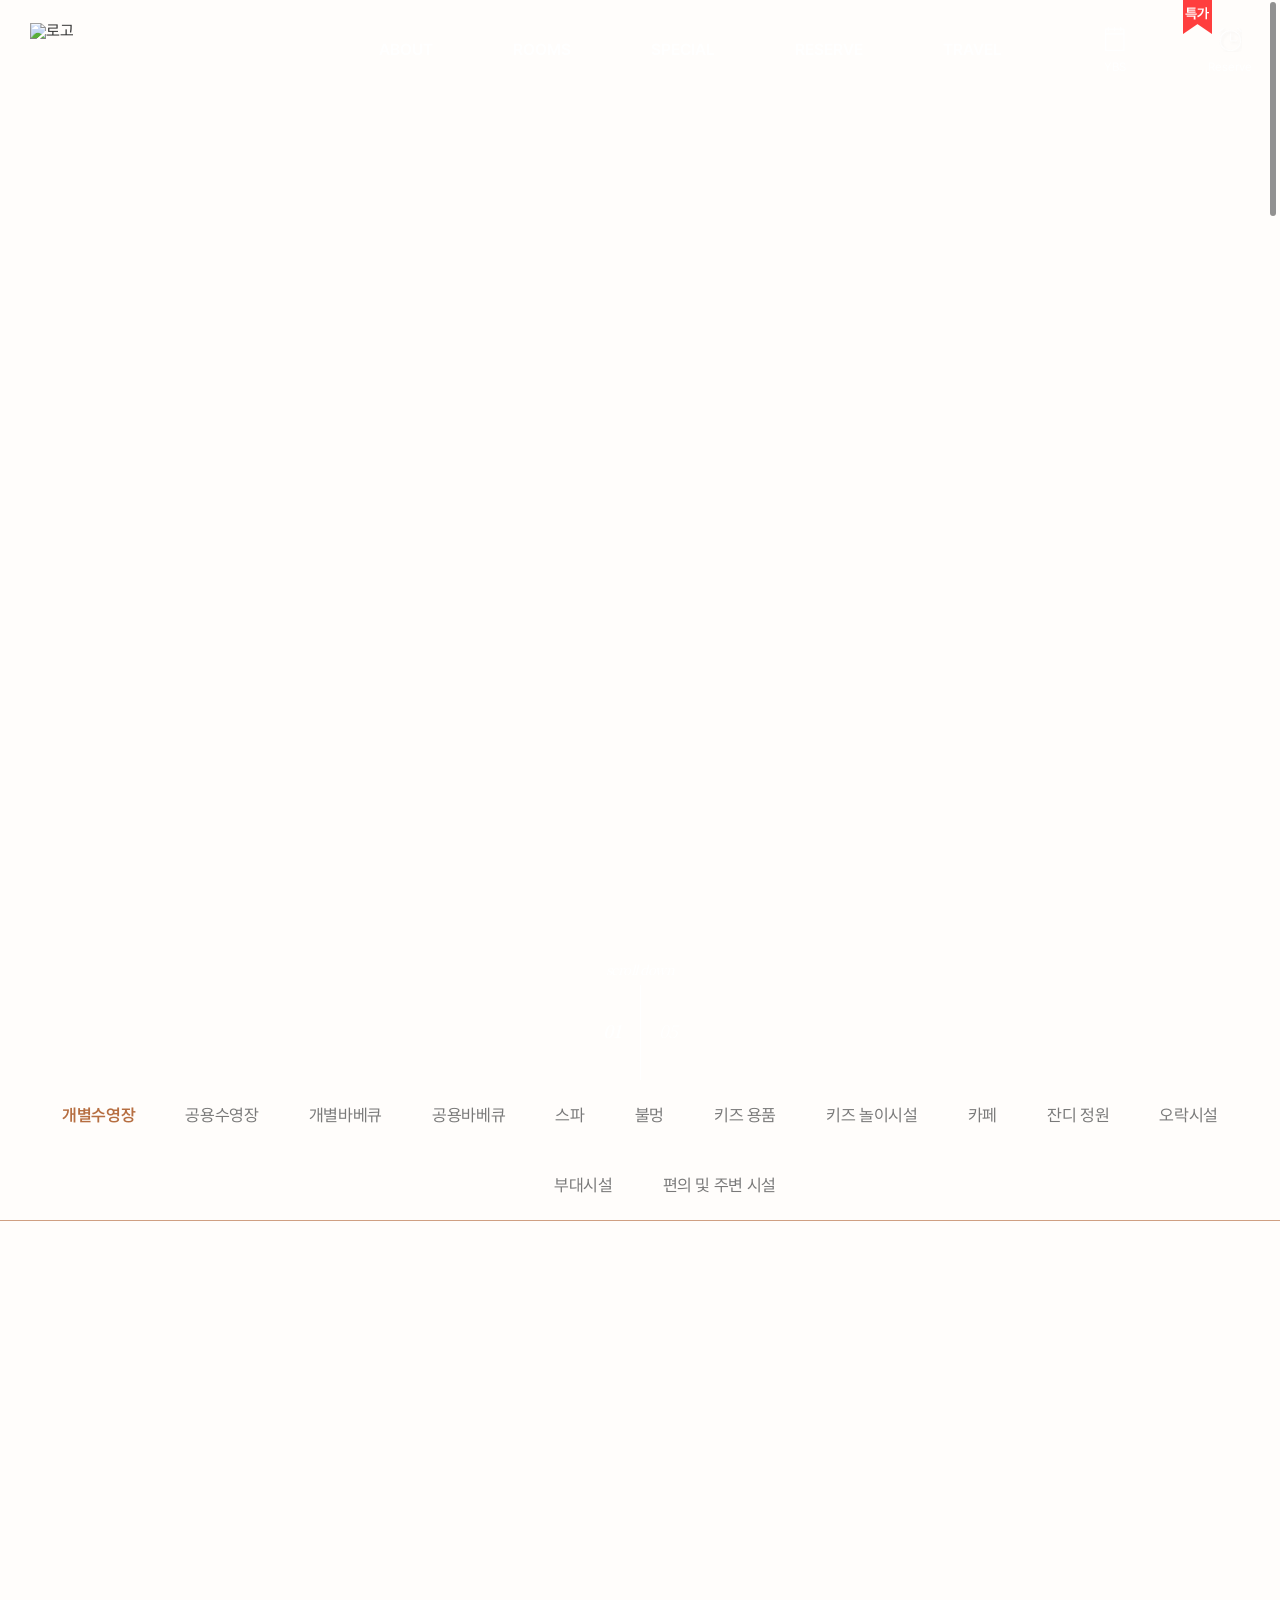
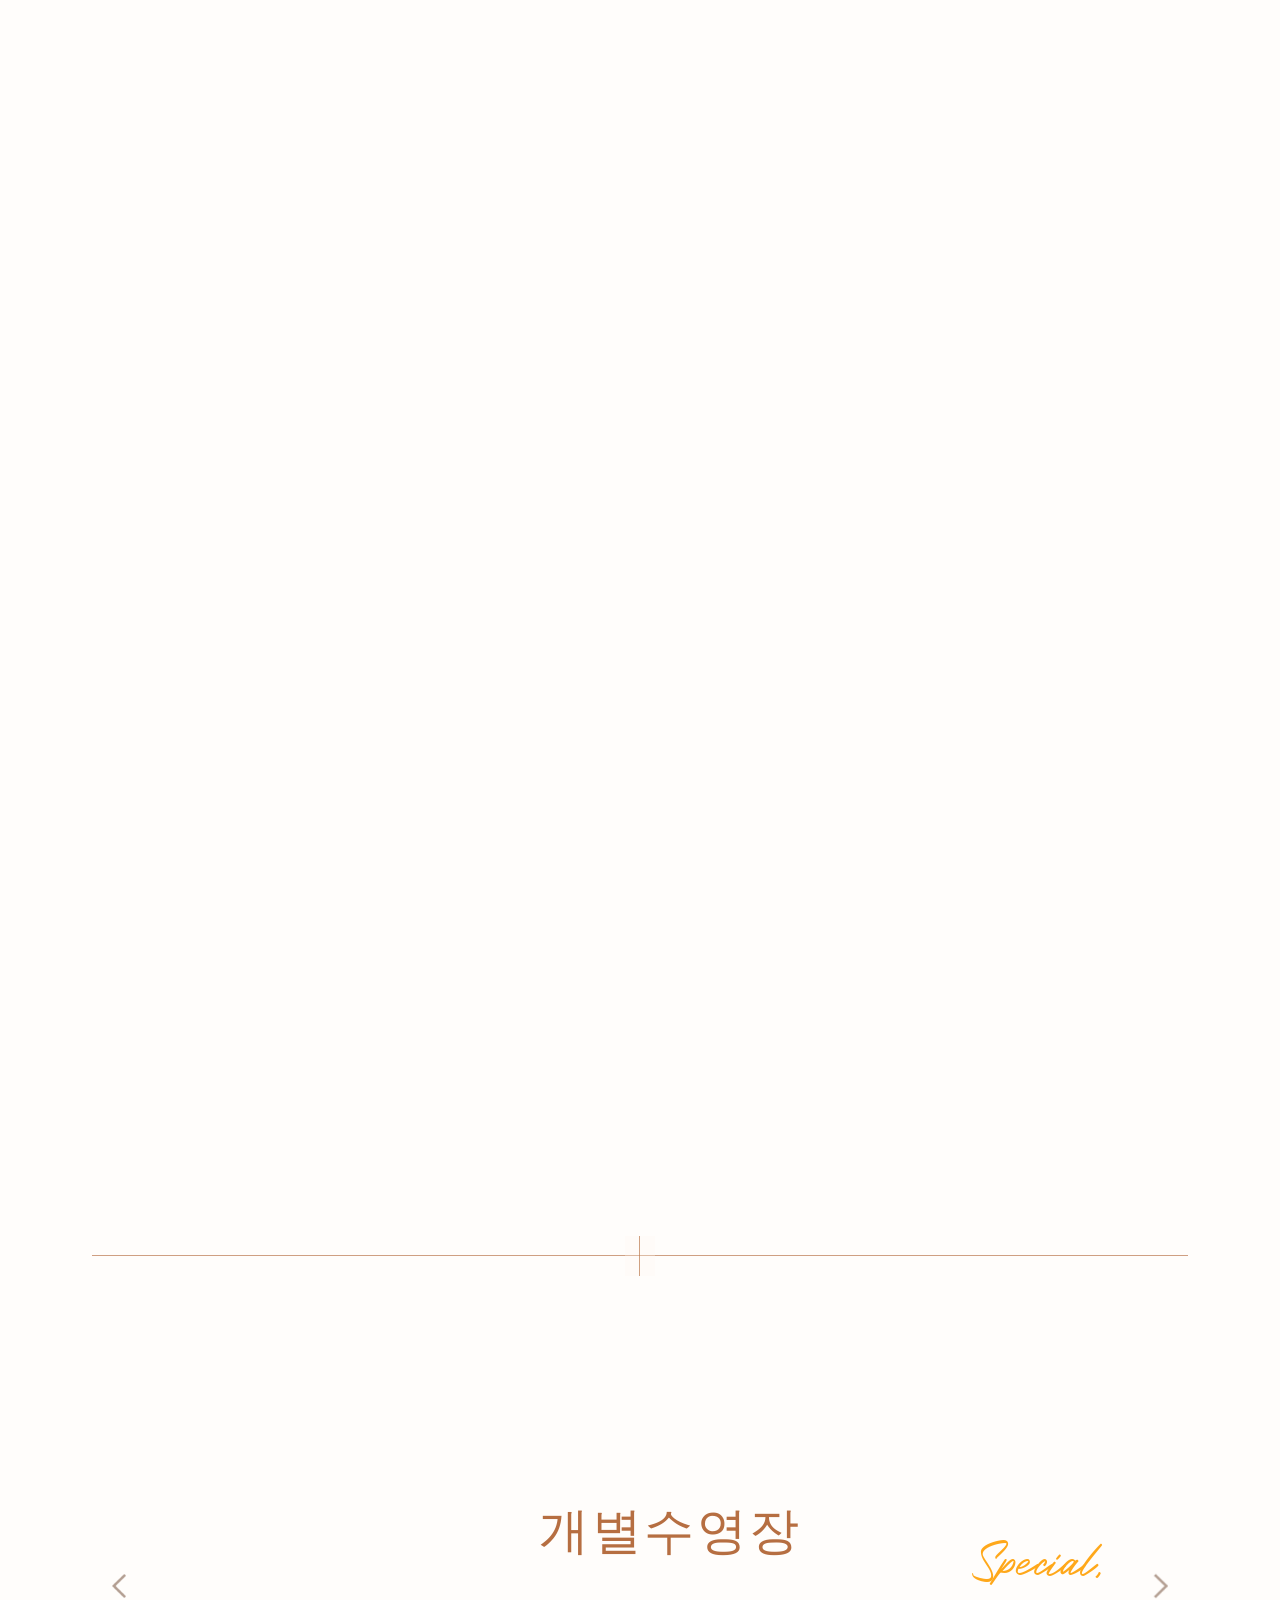
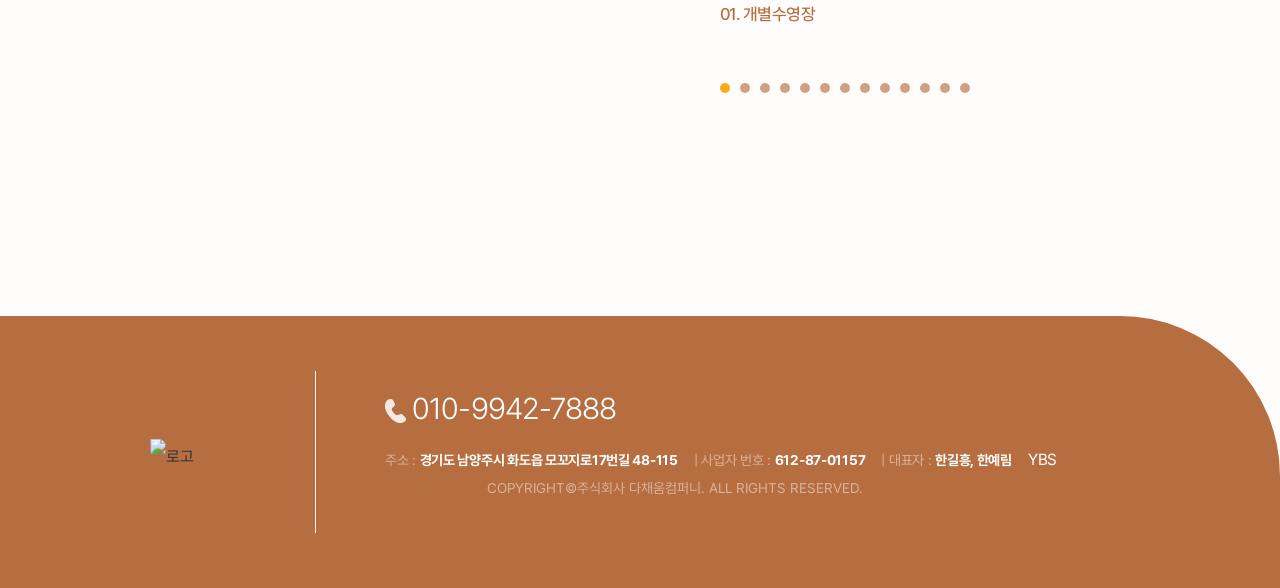
==== commit 2494154c: "Update template code and site data" ====
--- a/facility.html
+++ b/facility.html
@@ -98,7 +98,7 @@
                                 <!-- data-* : data-facility-titles | facilities[] (txt-con: btxt=name, stxt='Special,') -->
                                 <div class="spec-tit" data-facility-titles></div>
                                 <div class="swiper-container spec-txt">
-                                    <!-- data-* : data-facility-texts | facilities[] (0N. name + description, facility.html?id={id}) -->
+                                    <!-- data-* : data-facility-texts | facilities[] (0N. name, facility.html?id={id}) -->
                                     <div class="swiper-wrapper" data-facility-texts></div>
                                     <div class="swiper-pagination"></div>
                                 </div>
--- a/styles/style.css
+++ b/styles/style.css
@@ -590,8 +590,10 @@
 .main_room .cont.room-static .room .swiper-container{overflow:hidden;}
 .main_room .cont .room.is-static .swiper-wrapper{display:flex; flex-wrap:wrap; justify-content:center; gap:34px; transform:none !important;}
 .main_room .cont .room.is-static .swiper-slide{width:calc(50% - 17px); max-width:511px; flex:0 0 auto; height:auto;}
-.main_room .cont .room.is-static .c01 .img,
-.main_room .cont .room.is-static .c01:nth-child(even) .img{height:auto; aspect-ratio:1 / 1;}
+.main_room .cont .room.is-static:not(.is-single) .c01 .img,
+.main_room .cont .room.is-static:not(.is-single) .c01:nth-child(even) .img{height:auto; aspect-ratio:1 / 1;}
+/* 객실 1개: 가로 꽉 찬 카드 1장, 이미지 높이는 기본 .c01 .img 높이(500/460/420/380/320) 그대로 */
+.main_room .cont .room.is-static.is-single .swiper-slide{width:100%; max-width:none;}
 
 @media only screen and (max-width:1480px) {
 
@@ -2209,3 +2211,34 @@
     padding: 50px 20px;
   }
 }
+
+/* ── 푸터 농어촌민박사업자 이미지 (템플릿 확장) ─────────────────────
+   customFields.footer.ruralStayMark 가 있을 때만 매퍼가 노출한다(마크업 기본 숨김).
+   PC: 세로선 오른쪽 정보 칸 맨 위(전화번호 위), 정보 텍스트와 같은 왼쪽 정렬.
+       로고는 .ft_box 높이 기준 세로 가운데라 원래 자리(세로선 왼쪽)에 그대로 있다.
+   999px 이하: 로고 아래 · 전화번호 위 가운데.
+   세로형(마크 + 신고번호 박스)이라 폭을 고정(PC 180px / 모바일 160px)하고 높이는 비율에 맡긴다.
+   신고번호가 읽히도록 모바일에서도 160px 아래로 줄이지 않는다. */
+.ft_rural_stay_mark_wrap {
+  display: flex;
+  justify-content: flex-start;
+  padding-bottom: 24px;
+}
+.ft_rural_stay_mark {
+  display: block;
+  width: 180px;
+  height: auto;
+  max-width: 100%;
+  object-fit: contain;
+}
+@media only screen and (max-width: 680px) {
+  .ft_rural_stay_mark {
+    width: 160px;
+  }
+}
+@media only screen and (max-width: 999px) {
+  .ft_rural_stay_mark_wrap {
+    justify-content: center;
+    padding-bottom: 20px;
+  }
+}
